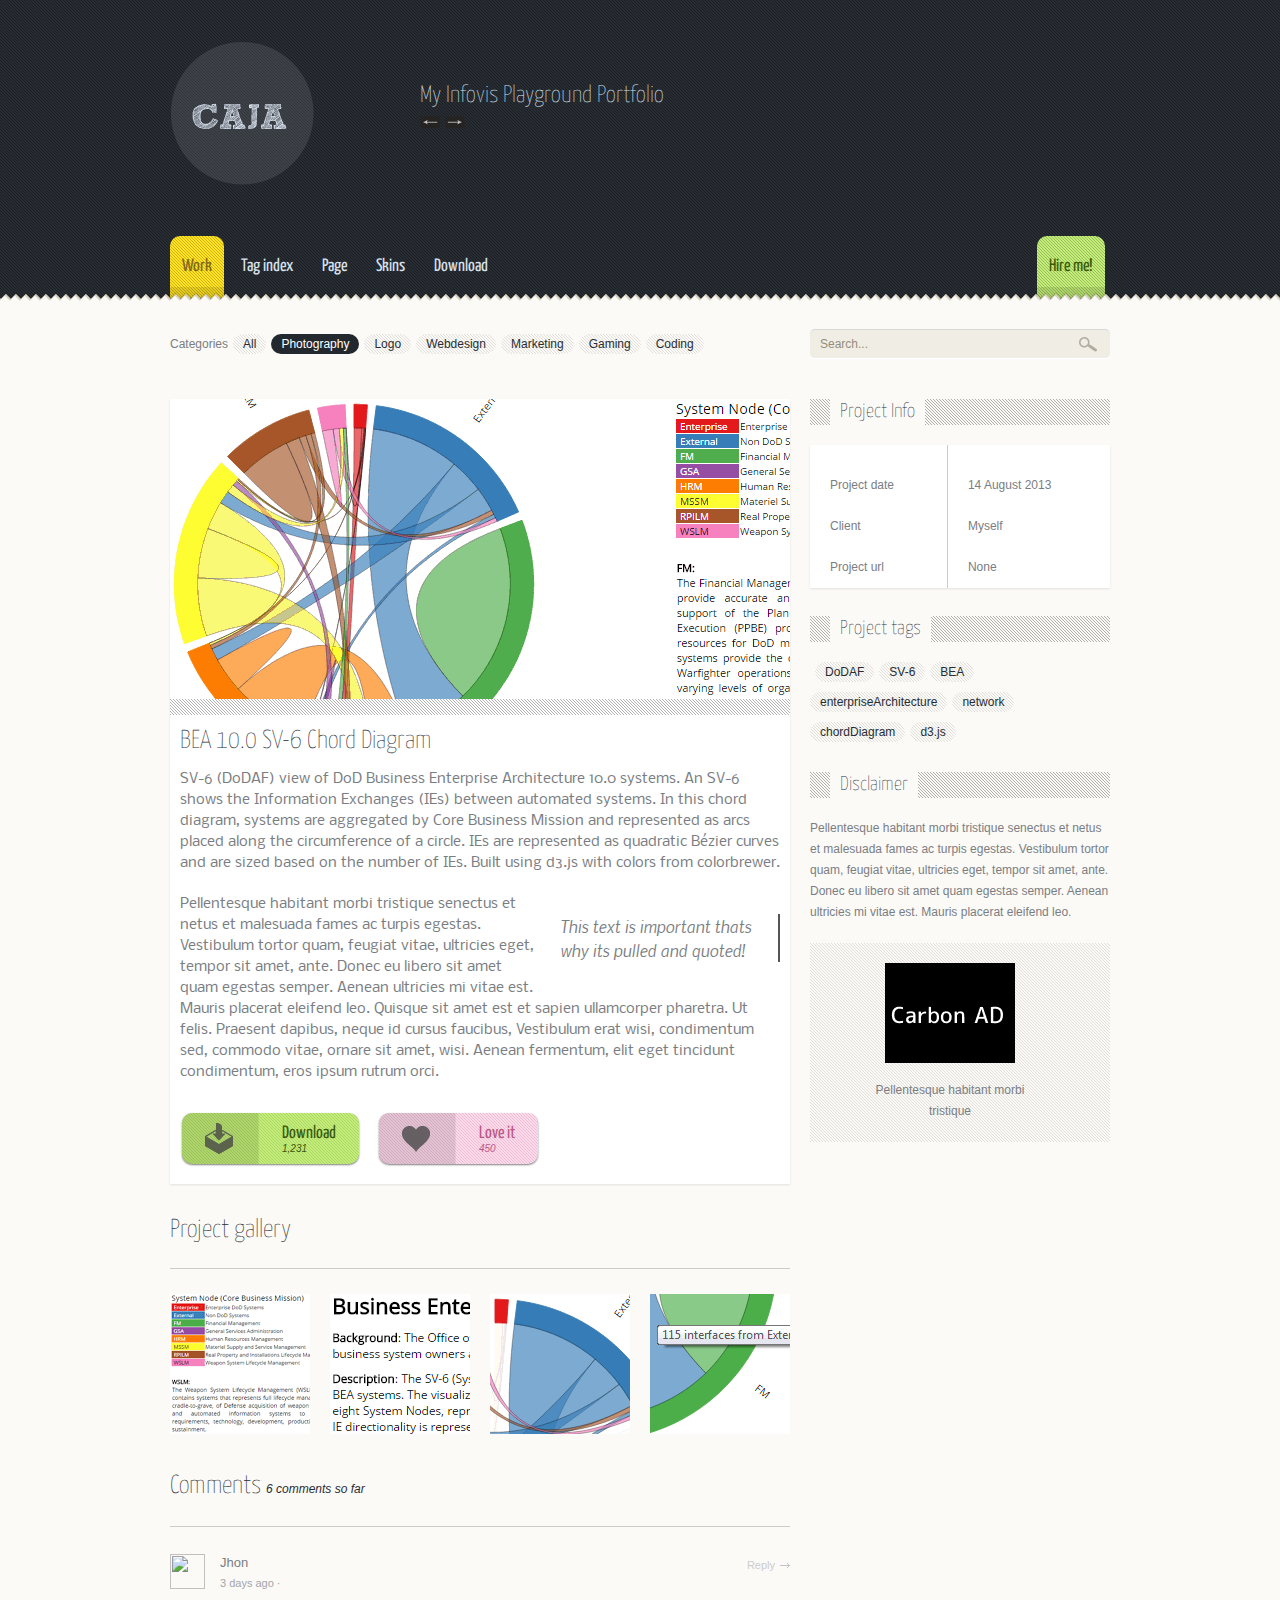
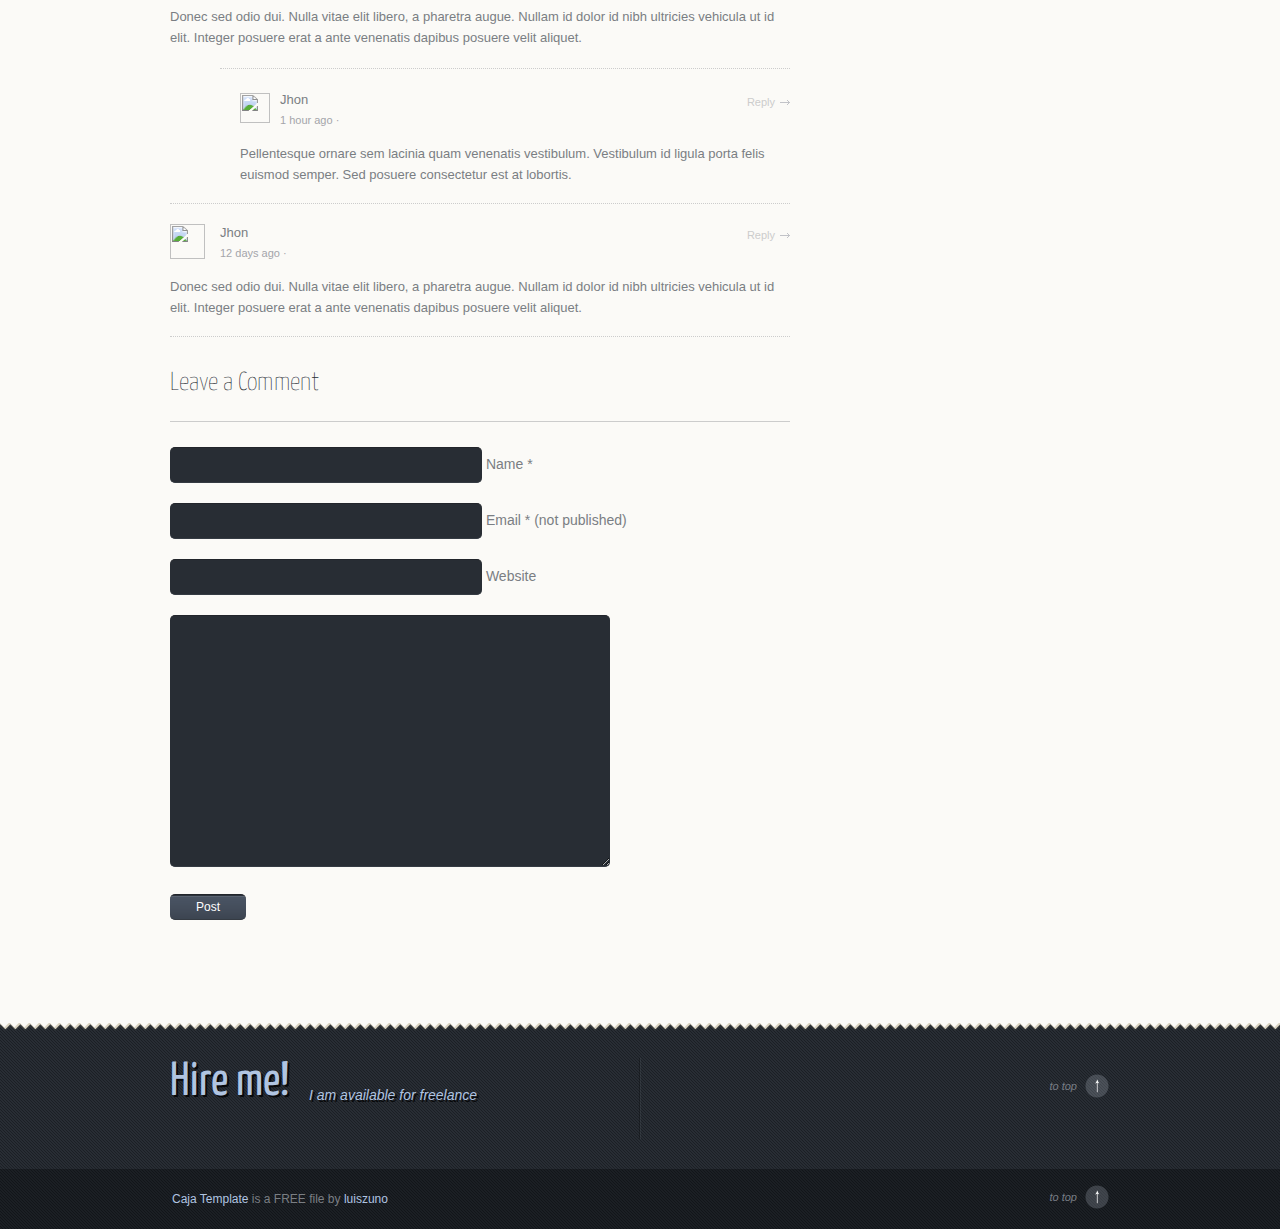
==== BEAChordDiagram.html @ 9d17c53a "test styles" ====
<!DOCTYPE  html>
<html>
	<head>
		<meta charset="utf-8">
		<title>BEA Chord Diagram</title>
		
		<!-- CSS -->
		<link rel="stylesheet" href="css/style.css" type="text/css" media="screen" />
		<link rel="stylesheet" href="css/social-icons.css" type="text/css" media="screen" />
		<link rel="stylesheet" href="" type="text/css" media="screen" id="css-skins" />
		<!--[if IE 8]>
			<link rel="stylesheet" type="text/css" media="screen" href="css/ie8-hacks.css" />
		<![endif]-->
		<!-- ENDS CSS -->	
		
		<!-- GOOGLE FONTS -->
		<link href='http://fonts.googleapis.com/css?family=Yanone+Kaffeesatz:light' rel='stylesheet' type='text/css'>
		<link href='http://fonts.googleapis.com/css?family=Nobile' rel='stylesheet' type='text/css'>
		
		<!-- JS -->
		<script src="js/jquery-1.5.1.min.js"></script>
		<script src="js/jquery-ui-1.8.13.custom.min.js"></script>
		<script src="js/easing.js"></script>
		<script src="js/jquery.scrollTo-1.4.2-min.js"></script>
		<script src="js/slides.min.jquery.js"></script>
		<script src="js/moveForm.js"></script>
		<script src="js/custom.js"></script>
		<!--[if IE]>
			<script src="http://html5shim.googlecode.com/svn/trunk/html5.js"></script>
		<![endif]-->
		
		<!--[if IE 6]>
			<script type="text/javascript" src="js/DD_belatedPNG.js"></script>
			<script>
	      		/* EXAMPLE */
	      		//DD_belatedPNG.fix('*');
	    	</script>
		<![endif]-->
		<!-- ENDS JS -->
		
		<!-- tabs -->
		<link rel="stylesheet" href="css/tabs.css" type="text/css" media="screen" />
		<script type="text/javascript" src="js/tabs.js"></script>
  		<!-- ENDS tabs -->
  		
  		<!-- prettyPhoto -->
		<script type="text/javascript" src="js/prettyPhoto/js/jquery.prettyPhoto.js"></script>
		<link rel="stylesheet" href="js/prettyPhoto/css/prettyPhoto.css" type="text/css" media="screen" />
		<!-- ENDS prettyPhoto -->
		
		<!-- superfish -->
		<link rel="stylesheet" media="screen" href="css/superfish.css" /> 
		<link rel="stylesheet" media="screen" href="css/superfish-left.css" /> 
		<script type="text/javascript" src="js/superfish-1.4.8/js/hoverIntent.js"></script>
		<script type="text/javascript" src="js/superfish-1.4.8/js/superfish.js"></script>
		<script type="text/javascript" src="js/superfish-1.4.8/js/supersubs.js"></script>
		<!-- ENDS superfish -->
		
		<!-- poshytip -->
		<link rel="stylesheet" href="js/poshytip-1.0/src/tip-twitter/tip-twitter.css" type="text/css" />
		<link rel="stylesheet" href="js/poshytip-1.0/src/tip-yellowsimple/tip-yellowsimple.css" type="text/css" />
		<script type="text/javascript" src="js/poshytip-1.0/src/jquery.poshytip.min.js"></script>
		<!-- ENDS poshytip -->
		
						
	</head>
	
	<body>

		<!-- HEADER -->
		<div id="header">
			<!-- wrapper-header -->
			<div class="wrapper">
			
				<!-- Social -->
				<ul class="social ">
					<!--<li><a href="http://www.facebook.com" class="poshytip  facebook" title="Become a fan"></a></li>
					<li><a href="http://www.twitter.com" class="poshytip twitter" title="Follow our tweets"></a></li>
					<li><a href="http://www.dribbble.com" class="poshytip dribbble" title="View our work"></a></li>
					<li><a href="http://www.vimeo.com" class="poshytip vimeo" title="View our videos"></a></li>-->
				</ul>
				<!-- ENDS Social -->

				<a href="index.html"><img id="logo" src="img/logo.png" alt="Caja" /></a>
				
				<!-- headline -->
				<div id="headline">
					<div class="slides_container">
						<!-- Arrows on screen are used to cycle through these divs displaying the div contents -->
						<div>My Infovis Playground Portfolio</div>
						
						<div>Welcome to my information visualization playground.  This is where I keep a portfolio of some of my (mostly) non-work related projects.  No subject is off limits, but you'll find that I have an affinity for sports visualizations.  I hope you enjoy them as much as I enjoyed making them.
						</div>
						
						<div>Check me out on <a href="https://twitter.com/robshell">Twitter</a>!
						</div>
					</div>
				</div>
				<!-- ENDS headline -->
	
				<!-- Navigation -->
				<ul id="nav" class="sf-menu">
					<li class="current-menu-item"><a href="index.html">Work</a></li>
					<li><a href="tags.html">Tag index</a></li>
					<li><a href="page.html">Page</a>
						<ul>
							<li><a href="page.html">Page with sidebar</a></li>
							<li><a href="page-fullwidth.html">Fullwidth page</a></li>
						</ul>
					</li>
					<li><a href="index.html">Skins</a>
						<ul>
							<li><a href="javascript:changeSkin('')">Original</a></li>
							<li><a href="javascript:changeSkin('orange')">Orange</a></li>
							<li><a href="javascript:changeSkin('pink')">Pink</a></li>
							<li><a href="javascript:changeSkin('dark-blue')">Dark/blue</a></li>
							<li><a href="javascript:changeSkin('brown')">Brown</a></li>
							<li><a href="javascript:changeSkin('green')">Green</a></li>
						</ul>
					</li>
					<li><a href="http://luiszuno.com/blog/downloads/caja-template">Download</a></li>
					<li id="hire"><a href="#">Hire me!</a></li>
				</ul>
				<!-- Navigation -->

			</div>
			<!-- ENDS wrapper-header -->
			<div id="top-torn"></div>	
		</div>
		<!-- ENDS HEADER -->
			
		<!-- MAIN -->
		<div id="main">
			<!-- wrapper-main -->
			<div class="wrapper">
			
				<!-- filter -->
				<ul class="tags">
					<li><span>Categories</span></li>
		    		<li><a href="#" > All </a></li>
		    		<li class="active"><a href="#" > Photography </a></li>
		    		<li><a href="#" > Logo </a></li>
		    		<li><a href="#" > Webdesign  </a></li>
		    		<li><a href="#" > Marketing </a></li>
		    		<li><a href="#" > Gaming </a></li>
		    		<li><a href="#" > Coding </a></li>
		    	</ul>
				<!-- ENDS filter -->
				
				<!-- search -->
				<div class="top-search">
					<form  method="get" id="searchform" action="#">
						<div>
							<input type="text" value="Search..." name="s" id="s" onfocus="defaultInput(this,'Search...')" onblur="clearInput(this,'Search...')" />
							<input type="submit" id="searchsubmit" value=" " />
						</div>
					</form>
				</div>
				<!-- ENDS search -->
			
				<!-- Content -->		
				<div class="content-col">
				
					<!-- content -->
					<div class="content">
						<div class="feature-holder"><img src="img/dummies/620x300BEAChord.gif" alt="Image" class="attachment-post-thumbnail" /></div>
						<div class="padding">
							<h3 class="p-title">BEA 10.0 SV-6 Chord Diagram</h3>
							<p>SV-6 (DoDAF) view of DoD Business Enterprise Architecture 10.0 systems. An SV-6 shows the Information Exchanges (IEs) between automated systems. In this chord diagram, systems are aggregated by Core Business Mission and represented as arcs placed along the circumference of a circle. IEs are represented as quadratic Bézier curves and are sized based on the number of IEs.  Built using d3.js with colors from colorbrewer.</p>
							
							
							<p><span class="pullquote-right">This text is important thats why its pulled and quoted!</span>Pellentesque habitant morbi tristique senectus et netus et malesuada fames ac turpis egestas. Vestibulum tortor quam, feugiat vitae, ultricies eget, tempor sit amet, ante. Donec eu libero sit amet quam egestas semper. Aenean ultricies mi vitae est. Mauris placerat eleifend leo. Quisque sit amet est et sapien ullamcorper pharetra.  Ut felis. Praesent dapibus, neque id cursus faucibus,  Vestibulum erat wisi, condimentum sed, commodo vitae, ornare sit amet, wisi. Aenean fermentum, elit eget tincidunt condimentum, eros ipsum rutrum orci.</p>
							
							<!-- Buttons -->
							<div class="buttons-holder">
								<a href="#" class="button-download">Download <span>1,231</span></a>
								<a href="#" class="button-love">Love it <span>450</span></a>
							</div>
							<!-- ENDS Buttons -->
														
						</div>
					</div>
					<!-- ENDS content -->
					
					<!-- Project gallery -->
					<h3 class="s-title">Project gallery</h3>
					<ul class="project-gallery">
						<li><a href="img/dummies/620x300BEAChord_1.gif" rel="prettyPhoto[group]"><img src="img/dummies/140x140BEAChord_1.gif" alt="Pic"></a></li>
						<li><a href="img/dummies/620x300BEAChord_2.gif" rel="prettyPhoto[group]"><img src="img/dummies/140x140BEAChord_2.gif" alt="Pic"></a></li>
						<li><a href="img/dummies/620x300BEAChord_3.gif" rel="prettyPhoto[group]"><img src="img/dummies/140x140BEAChord_3.gif" alt="Pic"></a></li>
						<li><a href="img/dummies/620x300BEAChord_4.gif" rel="prettyPhoto[group]"><img src="img/dummies/140x140BEAChord_4.gif" alt="Pic"></a></li>
						<!--<li><a href="img/dummies/620x300.gif" rel="prettyPhoto[group]"><img src="img/dummies/140x140.gif" alt="Pic"></a></li>
						<li><a href="img/dummies/620x300.gif" rel="prettyPhoto[group]"><img src="img/dummies/140x140.gif" alt="Pic"></a></li>
						<li><a href="img/dummies/620x300.gif" rel="prettyPhoto[group]"><img src="img/dummies/140x140.gif" alt="Pic"></a></li>
						<li><a href="img/dummies/620x300.gif" rel="prettyPhoto[group]"><img src="img/dummies/140x140.gif" alt="Pic"></a></li>-->
					</ul>
					<!-- ENDS Project gallery -->
					

					<!-- comments list -->
					<h3 class="s-title">Comments <span>6 comments so far</span></h3>
					<div id="comments-wrap">
						<ol class="commentlist">
						           
							<li class="comment even thread-even depth-1" id="li-comment-1">
								
								<div id="comment-1" class="comment-body clearfix">
							     	<img alt='' src='http://0.gravatar.com/avatar/4f64c9f81bb0d4ee969aaf7b4a5a6f40?s=35&amp;d=&amp;r=G' class='avatar avatar-35 photo' height='35' width='35' />      
							     	<div class="comment-author vcard">Jhon</div>
							        <div class="comment-meta commentmetadata">
								  		<span class="comment-date">3 days ago &middot; </span>
										<span class="comment-reply-link-wrap"><a class='comment-reply-link' href='replytocom=23#respond' onclick='return addComment.moveForm("comment-1", "1", "respond", "432")'>Reply</a></span>
										
									</div>
							  		<div class="comment-inner">
								   		<p>Donec sed odio dui. Nulla vitae elit libero, a pharetra augue. Nullam id dolor id nibh ultricies vehicula ut id elit. Integer posuere erat a ante venenatis dapibus posuere velit aliquet.</p>
							 		</div>
						     	</div>
						
								<!-- child -->
								<ul class='children'>
						  			<li class="comment odd alt depth-2" id="li-comment-2">
										<div id="comment-2" class="comment-body clearfix">
											<img alt='' src='http://0.gravatar.com/avatar/4f64c9f81bb0d4ee969aaf7b4a5a6f40?s=35&amp;d=&amp;r=G' class='avatar avatar-35 photo' height='35' width='35' />      
						      				<div class="comment-author vcard">Jhon</div>
											<div class="comment-meta commentmetadata">
						  						<span class="comment-date">1 hour ago &middot; </span>
												<span class="comment-reply-link-wrap"><a class='comment-reply-link' href='replytocom=24#respond' onclick='return addComment.moveForm("comment-2", "2", "respond", "432")'>Reply</a></span>
											</div>
						  					<div class="comment-inner">
									   			<p>Pellentesque ornare sem lacinia quam venenatis vestibulum. Vestibulum id ligula porta felis euismod semper. Sed posuere consectetur est at lobortis.</p>
						     			 	</div>
						 				</div>
									</li>
								</ul>
								<!-- ENDS child -->
							</li>
						   
							<li class="comment even thread-even depth-1" id="li-comment-3">
								
								<div id="comment-3" class="comment-body clearfix">
							     	<img alt='' src='http://0.gravatar.com/avatar/4f64c9f81bb0d4ee969aaf7b4a5a6f40?s=35&amp;d=&amp;r=G' class='avatar avatar-35 photo' height='35' width='35' />      
							     	<div class="comment-author vcard">Jhon</div>
							        <div class="comment-meta commentmetadata">
								  		<span class="comment-date">12 days ago &middot; </span>
										<span class="comment-reply-link-wrap"><a class='comment-reply-link' href='replytocom=23#respond' onclick='return addComment.moveForm("comment-3", "3", "respond", "432")'>Reply</a></span>
									</div>
							  		<div class="comment-inner">
								   		<p>Donec sed odio dui. Nulla vitae elit libero, a pharetra augue. Nullam id dolor id nibh ultricies vehicula ut id elit. Integer posuere erat a ante venenatis dapibus posuere velit aliquet.</p>
							 		</div>
						     	</div>
							</li>
						</ol>
					</div>
					<!-- ENDS comments list -->
													
													
					<!-- Respond -->				
					<div id="respond">
						<h3 class="s-title">Leave a Comment</h3>
						<div class="cancel-comment-reply"><a rel="nofollow" id="cancel-comment-reply-link" href="#respond" style="display:none;">Cancel reply</a></div>
						<form action="" method="post" id="commentform">
							<input type="text" name="author" id="author" value="" tabindex="1" />
							<label for="author">Name <small>*</small></label>
						
							<input type="text" name="email" id="email" value="" tabindex="2" />
							<label for="email">Email <small>*</small> <span>(not published)</span></label>
						
							<input type="text" name="url" id="url" value="" tabindex="3" />
							<label for="url">Website</label>
						
							<textarea name="comment" id="comment"  tabindex="4"></textarea>
								
							<p><input name="submit" type="submit" id="submit" tabindex="5" value="Post" /></p>
							
							<input type='hidden' name='comment_post_ID' value='' id='comment_post_ID' />
							<input type='hidden' name='comment_parent' id='comment_parent' value='0' />	
						</form>
					</div>
					<div class="clear"></div>
					<!-- ENDS Respond -->
					
				</div>
				<!-- ENDS Content -->
				
				<!-- Sidebar -->		
				<div class="sidebar">
										
					
					<!-- table -->
					<h6 class="side-title"><span>Project Info</span></h6>
					<table>
			          <tbody>
			           
 						<tr class="first-item">
			              <td class="attr-name">Project date</td>
			              <td class="attr-detail">14 August 2013</td>
			            </tr>
			            			            
			            <tr class="">
			              <td class="attr-name">Client</td>
			              <td class="attr-detail">Myself</td>
			            </tr>
			            
			            <tr class="">
			              <td class="attr-name">Project url</td>
			              <td class="attr-detail">None<!--<a href="http://www.luiszuno.com">luiszuno.com</a>--></td>
			            </tr>
			            			            
			            <!--<tr class="last-item">
			              <td class="attr-name">Downloads</td>
			              <td class="attr-detail">1,223</td>
			            </tr>
			            -->
			            
			          </tbody>
			        </table>
			        <!-- ENDS table -->
			        
			        
					
					<!-- project tags -->
					<h6 class="side-title"><span>Project tags</span></h6>
					<ul class="tags">
						<li></li>
			    		<li><a href="#" > DoDAF </a></li>
			    		<li><a href="#" > SV-6 </a></li>
			    		<li><a href="#" > BEA  </a></li>
			    		<li><a href="#" > enterpriseArchitecture </a></li>
			    		<li><a href="#" > network </a></li>
			    		<li><a href="#" > chordDiagram </a></li>
			    		<li><a href="#" > d3.js </a></li>
			    	</ul>
					<!-- ENDS project tags -->
					
					
					<!-- Info -->
					<h6 class="side-title"><span>Disclaimer</span></h6>
					<p>Pellentesque habitant morbi tristique senectus et netus et malesuada fames ac turpis egestas. Vestibulum tortor quam, feugiat vitae, ultricies eget, tempor sit amet, ante. Donec eu libero sit amet quam egestas semper. Aenean ultricies mi vitae est. Mauris placerat eleifend leo.</p>
					<!-- ENDS Info -->

					<!-- Carbon ad -->
					<div class="ad-holder">
						<div class="carbonad">
							<span class="carbonad-image"><a href="#"><img src="img/dummies/carbon-ad.gif" alt="ad" /></a></span>
							<span class="carbonad-text">Pellentesque habitant morbi tristique </span>
						</div>
					</div>
					<!-- ENDS Carbon ad -->
					
					
					
					
        
        
					
				</div>
				<!-- ENDS Sidebar -->
			
			<div class="clear"></div>
			</div>
			<!-- ENDS wrapper-main -->
		</div>
		<!-- ENDS MAIN -->

			
		<!-- FOOTER -->
		<div id="footer">
			<!-- wrapper-footer -->
			<div class="wrapper">
			
				
				<!-- title -->
				<div class="title">
					<span class="big">Hire me!</span> <span class="small"> I am available for freelance</span>
					<div  class="to-top poshytip" title="To top">to top</div>
				</div>
				<!-- Ends title -->
				
				<!-- left col -->
				<div class="footer-left">
					
				</div>
				<!-- ENDS left col -->
				
				<!-- right col -->
				<div class="footer-right">
					
				</div>
				<div class="clear"></div>
				<!-- ENDS right col -->
					
				
			</div>
			<!-- ENDS wrapper-footer -->
		</div>
		<!-- ENDS FOOTER -->
		
	
		<!-- Bottom -->
		<div id="bottom">
			<!-- wrapper-bottom -->
			<div class="wrapper">
				<div id="bottom-text"><a href="http://luiszuno.com/blog/downloads/caja-template" >Caja Template</a> is a FREE file by <a href="http://www.luiszuno.com"> luiszuno</a> </div>
				<div  class="to-top poshytip" title="To top">to top</div>
			</div>
			<!-- ENDS wrapper-bottom -->
		</div>
		<!-- ENDS Bottom -->
	
	</body>
</html>
---- css/style.css ----
/* 
/   Version 1.1
*/

/* IMPORTS ------------------------------------------------------------*/

@import url('reset.css');

@import url('styled-elements.css');

/* HACKS ------------------------------------------------------------*/

.clear{
	clear:both;
	height:1px;
}

.inv{ display:none; }

.alignleft{
	float: left;
	margin: 5px 10px 5px 0px;
}

/* GENERAL ------------------------------------------------------------*/

html, body{ height: 100%; }

body {
	line-height: 1;
	color: #7a7e83;
	background: #282d34 url(../img/bg/patterns/obl-1x1.png);
	font-family: Arial, Helvetica, sans-serif;
	font-size:  100%;
	font-size: 14px;
	line-height: 1.5em;
}

.wrapper{
	width: 960px;
	margin: 0px auto;
	position: relative;
}

.wrapper p{
	margin-bottom: 20px;
}

#main{
	width: 100%;
	padding-top: 20px;
	background: #fbfaf7;
}


#logo{
	position: absolute;
	top: 42px;
	left: 10px;
}


/* HEADERS --------------------------------------------------------*/

h1,h2,h3,h4,h5,h6{ 
	line-height: 1.3em;
	font-family: 'Yanone Kaffeesatz', arial, serif;
	color: #b0c4e1;
	font-weight: lighter;
}

h1{ font-size: 30px; }

h2{ font-size: 28px; }

h3{ font-size: 26px; }

h4{ font-size: 24px; }

h5{ font-size: 22px; }

h6{ font-size: 20px; }

h1.p-title,
h2.p-title,
h3.p-title,
h4.p-title,
h5.p-title,
h6.p-title{
	margin-bottom: 10px;
}

h1.s-title,
h2.s-title,
h3.s-title,
h4.s-title,
h5.s-title,
h6.s-title{
	margin-bottom: 25px;
	padding-bottom: 20px;
	border-bottom: 1px solid #cccccc;
}

h1.s-title span,
h2.s-title span,
h3.s-title span,
h4.s-title span,
h5.s-title span,
h6.s-title span{
	font-family: Arial, Helvetica, sans-serif;
	font-size: 12px;
	font-style: italic;	
}

#main h1,
#main h2,
#main h3,
#main h4,
#main h5,
#main h6{ 
	color: #282d34;
}

/* LAYOUT----------------------------------------------------------*/

.content-col{ 
	float: left; 
	width: 620px;
	margin-left: 10px;
	margin-bottom: 30px;
}

.content-col.fullwidth{ 
	width: 940px;
}

.sidebar{  
	float: left;
	width: 300px;
	margin-bottom: 30px;
	margin-left: 20px;
	font-size: 12px;
}

.sidebar .side-title{
	background: url(../img/bg/patterns/obl-1x1.png);
	margin-bottom: 20px;
	overflow: hidden;	
}

.sidebar .side-title span{
	background: #FBFAF7;
	display: table;
	padding: 0px 10px;
	margin-left: 20px;
}

/* COLUMNS LAYOUT----------------------------------------------------------*/

.one-half,
.one-third,
.two-third,
.three-fourth,
.one-fourth {
	float:left;
	margin-right:20px;
	position:relative;
}

.one-half{ width: 460px; }

.one-third{ width: 300px; }

.one-fourth{ width: 220px; }

.last {
	clear:right;
	margin-right:0 !important;
}


/* HEADER ------------------------------------------------------------*/

#header{
	position: relative;
	height: 314px;
}

#header #top-torn{
	position: absolute;
	height: 23px;
	width: 100%;;
	bottom: 0px;
	left: 0px;
	background: url(../img/torn.png) repeat-x bottom left; 
}

/* HEADLINE ------------------------------------------------------------*/

#header #headline{
	position: absolute;
	overflow: hidden;
	top: 80px;
	right: 0px;
	width: 700px;
	font-family: 'Yanone Kaffeesatz', arial, serif;
	font-size: 24px;
	line-height: 1.3em;
	color: #d9e2ef;
	font-weight: lighter;
	z-index: 5;
}


#header #headline a{
	color: #fff;
}

#header #headline.slides_container {
	width:700px;
}
  
#header #headline .slides_container div {
	width:700px;
	display:block;
}

#header #headline .prev{
	display: block;
	float: left;
	background:  url(../img/slides-prev.png) no-repeat;
	width: 20px;
	height: 12px;
	margin-right: 5px;
	margin-top: 5px;
	text-indent: -9000px;
}

#header #headline .next{
	display: block;
	float: left;
	background:  url(../img/slides-next.png) no-repeat;
	width: 20px;
	height: 12px;
	margin-top: 5px;
	text-indent: -9000px;
}

/* NAVIGATION --------------------------------------------------------*/


#nav{
	display: block;
	position: absolute;
	top: 236px;
	left: 10px;
	height: 79px;
	width: 940px;
}

#nav>li{
	display: block;
	float: left;
	height: 100%;
	margin-right: 5px;
}

#nav>li#hire{
	float: right;
}

#nav>li>a{
	display: block;
	font-size: 16px;
	color: #d9e2ef;
	text-decoration: none;
	font-family: 'Yanone Kaffeesatz', arial, serif;
	font-size: 18px;
	line-height: 62px;
	padding: 0px 12px;
	border-radius: 10px 10px 0px 0px;
	-moz-border-radius: 10px 10px 0px 0px;
	-webkit-border-radius: 10px 10px 0px 0px;
}

#nav>li#hire a{
	color: #3c590b;
	background: #c2ee77 url(../img/tab-bg.png) repeat-x;
}

#nav>li:hover>a{
	color: #d9e2ef;
	background: #1f2328 url(../img/tab-bg.png) repeat-x;
}

#nav>li.current-menu-item>a,
#nav>li.current-menu-item:hover>a{
	color: #7f671d;
	background: #ffe222 url(../img/tab-bg.png) repeat-x;
}


#nav>li#hire:hover>a{
	color: #3c590b;
	background: #c2fd5a url(../img/tab-bg.png) repeat-x;
}


/* sub navigation */

#nav>li ul{
	display: block;
	margin-top: 33px;
	background: #282d34;
	border-radius:  10px;
	-moz-border-radius:  10px;
	-webkit-border-radius:   10px;
	
	-webkit-box-shadow: 3px 3px 1px rgba(0,0,0,0.2); 
	-moz-box-shadow: 3px 3px 1px rgba(0,0,0,0.2);  
	box-shadow: 3px 3px 1px rgba(0,0,0,0.2); 
}

#nav>li>ul ul{
	margin-top: 0px;
	border-radius: 0px 10px 10px 10px;
	-moz-border-radius: 0px 10px 10px 10px;
	-webkit-border-radius: 0px 10px 10px 10px;
}

#nav>li ul li a{
	display: block;
	padding: 10px 15px;
	display: block;
	font-size: 11px;
	color: #bac0c9;
	text-decoration: none;
}

#nav>li ul li a span{
	display: block;
}

#nav>li ul li a:hover{
	background: #1f2328;
	color: #fff;
}

#nav>li ul li:first-child a:hover{
	border-radius: 10px 10px 0px 0px;
	-moz-border-radius: 10px 10px 0px 0px;
	-webkit-border-radius: 10px 10px 0px 0px;
}

#nav>li ul li:last-child a:hover{ /* last item its rounded at top and bottom */
	border-radius: 0px 0px 10px 10px;
	-moz-border-radius: 0px 0px 10px 10px;
	-webkit-border-radius: 0px 0px 10px 10px;
}

/* TAGS --------------------------------------------------------*/

.tags{
	display: block;
	overflow: hidden;
	padding-bottom: 35px;
	padding-left: 10px;
	font-size: 12px;
	width: 620px;
}

.tags li{
	display: block;
	float: left;
	margin-right: 5px;
	margin-bottom: 10px;
	line-height: 14px;
}

.tags li span{
	display: block;	
	line-height: 14px;
	padding: 3px 0px;
}

.tags li a{	
	display: block;
	color: #282d34;
	text-decoration: none;
	line-height: 14px;
	padding: 3px 10px;
	background: url(../img/bg/patterns/obl-1x1-light.png);	
	border-radius: 10px;
	-moz-border-radius: 10px;
	-webkit-border-radius: 10px;
}

.tags li a:hover,
.tags li.active a{
	color: #fff;
	background: #23282e;	
}

.tags li:first-child a,
.tags li:first-child:hover a{
	background: none;
	line-height: 14px;
}

.sidebar .tags{
	display: block;
	overflow: hidden;
	font-size: 12px;
	width: 100%;
	padding-bottom: 0px;
	padding-left: 0px;
	margin-bottom: 20px;
}

/* Content ------------------------------------------------------------*/

.content{
	background: #fff;
	-webkit-box-shadow: 0px 1px 2px rgba(0,0,0,.1); 
	-moz-box-shadow: 0px 1px 2px rgba(0,0,0,.1); 
	box-shadow: 0px 1px 2px rgba(0,0,0,.1); 
	margin-bottom: 30px;
}

.content img{
	line-height: 10em;
}

.content .padding{
	padding: 10px;
	font-family: 'Nobile', arial, serif;
}


.content .meta{
	font-size: 10px;
	color: #c1c1c0;
}

.sidebar a,
.content a{
	text-decoration: none;
	color: #282d34;
}

.sidebar a:hover,
.content a:hover{
	color: #fff;
	background: #282d34;
}

.content .feature-holder{
	display: block;
	padding-bottom:10px;
	background: url(../img/bg/patterns/obl-1x1.png);
}

/* BUTTONS HOLDER ------------------------------------------------------------*/

.buttons-holder{
	overflow: hidden;
	padding: 10px 2px;
}

.buttons-holder a{
	float: left;
	margin-right: 20px;
}

/* DOWNLOAD BUTTON ------------------------------------------------------------*/

.content .button-download{
	display: table;
	font-family: 'Yanone Kaffeesatz', arial, serif;
	font-size: 18px;
	color: #3c590b;
	background: #c2ee77 url(../img/button-download.png) no-repeat center left;
	padding: 10px 23px 10px 100px;
	border-radius: 10px;
	-moz-border-radius: 10px;
	-webkit-border-radius: 10px;
	-webkit-box-shadow: 0px 1px 2px rgba(0,0,0,.5); 
	-moz-box-shadow: 0px 1px 2px rgba(0,0,0,.5); 
	box-shadow: 0px 1px 2px rgba(0,0,0,.5); 
}

.content .button-download:hover{
	color: #3c590b;
	background: #c2fd5a url(../img/button-download.png) no-repeat center left;
}

.content .button-download span{
	display: block;
	font-family:  arial, serif;
	font-size: 10px;
	font-style: italic;
	line-height: 1em;
}

/* LOVE BUTTON ------------------------------------------------------------*/

.content .button-love{
	display: table;
	font-family: 'Yanone Kaffeesatz', arial, serif;
	font-size: 18px;
	color: #bc5788;
	background: #ffd8eb url(../img/button-love.png) no-repeat center left;
	padding: 10px 23px 10px 100px;
	border-radius: 10px;
	-moz-border-radius: 10px;
	-webkit-border-radius: 10px;
	-webkit-box-shadow: 0px 1px 2px rgba(0,0,0,.5); 
	-moz-box-shadow: 0px 1px 2px rgba(0,0,0,.5); 
	box-shadow: 0px 1px 2px rgba(0,0,0,.5); 
}

.content .button-love:hover{
	color: #bc5788;
	background: #fec6e2 url(../img/button-love.png) no-repeat center left;
}

.content .button-love span{
	display: block;
	font-family:  arial, serif;
	font-size: 10px;
	font-style: italic;
	line-height: 1em;
}



/* Project gallery ------------------------------------------------------------*/

.project-gallery{
	display: block;
	overflow: hidden;
	width: 640px;
	margin-left: -10px;
	margin-bottom: 20px;
}

.project-gallery li{
	float: left;
	display: block;
	margin: 0px 10px 10px 10px;
	background: url(../img/plus-sign.png) no-repeat center center;
}

/* sidebar ad ------------------------------------------------------------*/


.sidebar  .ad-holder{
	background: url(../img/bg/patterns/obl-1x1-light.png);	
	border: medium none !important;
	font-family: "Helvetica Neue",Helvetica,Arial,sans-serif !important;
	height: auto !important;
	overflow: visible !important;
	padding: 20px 0px;
	width: 300px !important;
	text-align: center !important;
}

.sidebar .carbonad {
    background: none repeat scroll 0 0 transparent !important;
    border: medium none !important;
    font-family: "Helvetica Neue",Helvetica,Arial,sans-serif !important;
    height: auto !important;
    overflow: visible !important;
    text-align: center !important;
   	width: 280px !important;
}

.sidebar  .carbonad-text {
    display: block !important;
    float: none !important;
    margin: 0 auto !important;
    padding: 0 20px;
    width: 185px !important;
}

.sidebar  .carbonad-image img {
    float: none !important;
    margin: 0 auto 10px !important;
}

.sidebar  .carbonad-tag {
    float: none !important;
    font-style: italic !important;
    margin: 0 auto !important;
}

.sidebar  .carbonad-tag a {
    font-weight: normal !important;
}

/* TABLE ------------------------------------------------------------*/

.sidebar table {
	border-collapse:separate;
	border-spacing:0;
	background: #fff;
	
	margin-bottom:28px;
	width:100%;
	text-align: left;
	
	-webkit-box-shadow:  0 1px 2px rgba(0, 0, 0, 0.1); 
	-moz-box-shadow:  0 1px 2px rgba(0, 0, 0, 0.1);
	box-shadow:  0 1px 2px rgba(0, 0, 0, 0.1);
}

.sidebar table, td, th {
	vertical-align: top;
}

.sidebar th{
	border-top: 5px solid #555555;
	color: #ffffff;
	padding:10px;
	text-transform:uppercase;
	background-color: #49494b;
}

.sidebar td{
	padding: 10px 20px;
}

.sidebar .first-item td{
	padding-top: 30px;
}

.sidebar .last-item td{
	padding-bottom: 30px;
}

.sidebar td.attr-name,
.sidebar th.attr-name{
	border-right: 1px solid #ccc;
}

/* TAGS LISTING --------------------------------------------------------*/

.tags.listing{
	border-top: 1px dashed gray;
	padding-top: 35px;	
	width: 960px;
}

/* SEARCH --------------------------------------------------------*/

.top-search{
	position: absolute;
	top: -5px;
	right: 10px;
}

#searchform #s{
	color: #948d7a;
	font-size: 12px;
	width: 250px;
	height: 28px;
	padding: 0px 40px 0px 10px;
	border: 0;
	background: #f0ede5;
	border-left: none;
	border-right: none;
	border-top: 1px  solid #d7d7d6;
	border-bottom: 1px  solid #fff;
	border-radius: 5px;
	-moz-border-radius: 5px;
	-webkit-border-radius: 5px;
}

#searchform #searchsubmit{
	position: absolute; 
	top: 5px;
	right: 5px;
	width: 30px;
	height: 30px;
	border: 0px;
	background: url(../img/search.png) no-repeat;
}

/* SOCIAL --------------------------------------------------------*/

.social{
	position: absolute;
	top: 10px;
	right: 10px;
	display: block;
	overflow: hidden;
}

.social li{
	display: block;
	width: 32px;
	height: 32px;
	float: left;
	margin-right: 10px;
	margin-bottom: 10px;
}

.social a{
	display: block;
	width: 32px;
	height: 32px;
	text-indent: -9000px;
}



/* HOME TABS THUMBS ---------------------------------------------------------*/

.blocks-thumbs{
	overflow: hidden;
}

.blocks-thumbs li{
	display: block;
	overflow: hidden;
	float: left;
	width: 300px;
	margin: 0px 10px 20px 10px;
	background: #fff;
	-webkit-box-shadow: 0px 1px 2px rgba(0,0,0,.1); 
	-moz-box-shadow: 0px 1px 2px rgba(0,0,0,.1); 
	box-shadow: 0px 1px 2px rgba(0,0,0,.1); 
	
	line-height: 1em;
}

.blocks-thumbs li:hover{
	background: #fff url(../img/more.png) no-repeat bottom right;
}

.blocks-thumbs li .thumb{
	display: block;
	padding-top: 10px;
	padding-bottom: 10px;
	line-height: 0em;
	background: url(../img/bg/patterns/obl-1x1.png);
}

.blocks-thumbs li .excerpt{
	line-height: 1.5em;
	margin: 10px 10px 10px 10px;
}


.blocks-thumbs li .header{
	display: block;
	font-family: 'Yanone Kaffeesatz', arial, serif;
	font-size: 20px;
	line-height: 1.4em;
	margin: 0px 0px 10px 0px;
	text-decoration: none;
	color: #282d34;
}

.blocks-thumbs li .text{
	text-decoration: none;
	font-family: 'Nobile', arial, serif;
	color: #7a7e83;
	display: block;
	margin-bottom: 5px;
}

.blocks-thumbs li .meta{
	font-size: 10px;
	color: #c1c1c0;
}

/* SKILLS --------------------------------------------------------*/

.skills li{
	height: 42px;
	line-height: 42px;
	background: url(../img/divider.png) repeat-x top left;
}

.skills li:first-child{ background: none; }

.skills li span{
	display: block;
	width: 100%;
	height: 100%;
	background: url(../img/stars.png) no-repeat top right;
}

.skills li.stars-0 span{ background-position: right 12px; }

.skills li.stars-1 span{ background-position: right -18px; }

.skills li.stars-2 span{ background-position: right -48px; }

.skills li.stars-3 span{ background-position: right -78px; }

.skills li.stars-4 span{ background-position: right -108px; }

.skills li.stars-5 span{ background-position: right -138px; }

/* FORMS ------------------------------------------------------------*/

#commentform,
#contactForm{
	margin-bottom: 18px;
}

#contactForm input,
#contactForm textarea,
#commentform input,
#commentform textarea{
	padding: 10px 15px;
	background: #282d34;
	color: #6c798d;
	font-family: Arial, Helvetica, sans-serif;
	font-size: 12px;
	border-left: none;
	border-right: none;
	border-top: 1px  solid #22252b;
	border-bottom: 1px  solid #353b43;
	border-radius: 5px;
	-moz-border-radius: 5px;
	-webkit-border-radius: 5px;
	
	overflow: auto;
}

#contactForm input,
#commentform input{
	width: 282px;
	margin-bottom: 20px;
}

#contactForm textarea,
#commentform textarea{
	width: 410px;
	height: 230px;
}

#contactForm #submit,
#commentform #submit{
	width: 76px;
	margin: 21px 0px;
	padding: 5px 0px;
	background: url(../img/button-bg.png) repeat-x;
	float: right;
	color: #fff;
}

#contactForm #submit:hover,
#commentform input#submit:hover{
	opacity: 0.8;
}

#commentform label{
	font-size: 14px;
}

#commentform #submit{ float: left; }

#respond{ 
	margin: 25px 0 50px 0px;
	overflow: hidden;
}

#respond .cancel-comment-reply a{
	color: #282d34;
	font-size: 12px;
	text-decoration: none;
	margin-bottom: 20px;
	display: block;
}

/* COMMENTS ------------------------------------------------------------*/

#comments-wrap a{
	text-decoration: none;
}

.comment {
  border-bottom: 1px #ccc dotted;
  margin: 0 0 18px;
  padding: 0 0 18px;
}


.respond-title-wrap,
.comment-title-wrap {
	border-bottom: 1px solid #ecedf3;
	padding: 0 0 15px 0;
	margin: 0 0 30px 0;
}

#respond-title,
#comments,
.add-comment-link {
	font-size: 15px;
	color: #2c2d31;
	font-weight: bold;
}

.respond-caption { font-size: 11px; }

.add-comment-link a {
	text-decoration: none;
	font-size: 12px;
	padding: 0 15px 0 0;
	 
}

.commentlist {
	margin: 0 0 30px 0;
	list-style-type: none;
	font-size: 13px;
}

.commentlist ul {
	margin: 0 0 0 10px;
	padding: 0 0 0 40px;
}

.commentlist ul li { padding: 0 0 25px 0; }

.commentlist ul li:last-child {
	margin-bottom: 0;
	padding-bottom: 0;
	background: none;
}

.commentlist ul li:first-child .comment-border {
	 border-bottom: 1px #ccc dotted;
	margin: 18px 0 0 0;
 	height: 18px;
	width: 430px;
}

.comment {
	margin: 0 0 18px 0;
	padding: 0 0 18px 0;
}

.children .comment {  
	border-bottom: none;
	margin-top: 20px;
	border-top: 1px #ccc dotted;
	
}

.children { list-style-type: none; }

.comment .avatar {
	float: left;
	margin: 2px 15px 0 0;
}

.comment .children .avatar {
	width: 30px;
	height: 30px;
	margin: 4px 10px 0 0;
}

.comment p:last-child { margin: 0; }

.comment-meta { 
	margin: 0 0 12px 50px; 
	color: #a4a5aa;
	font-size: 11px;
	position: relative;
}

.children .comment-meta { margin-left: 40px; }

.comment-meta a {
	font-weight: normal;
	color: #ccc;
	padding: 0 15px 0 0;
	background: url(../img/right-arrow.png) no-repeat right center;
}

.comment-reply-link-wrap {
	position: absolute;
	right: 0;
	top: -18px;
}

.comment-author cite {
	font-weight: bold;
	font-style: normal;
	color: #2C2D31;
	margin: 0;
	padding: 0;
}

.comment-author cite a {
	padding: 0 15px 0 0;
}

.comment .children .comment-body { margin: 20px 0 0 20px; }

.nocomments {
	text-align: center;
	padding: 20px;
}

.comment-body ul { list-style-type: disc; }

.comment-body ol { list-style-type: decimal; }


/* PAGER ------------------------------------------------------------*/

.pager{
	overflow: hidden;
	display: block;
	margin-top: 10px;
	margin-left: 10px;
	margin-bottom: 20px;
	font-size: 10px;
}

.pager li{
	display: block;
	margin-right: 5px;
	float: left;
}

.pager li a{
	display: block;
	width: 100%;
	height: 100%;
	line-height: 20px;
	text-align: center;
	text-decoration: none;
	color: #282d34;
	width: 20px;
	height: 20px;
	border-radius: 15px;
	-moz-border-radius: 15px;
	-webkit-border-radius: 15px;
	background: url(../img/bg/patterns/obl-1x1-light.png);
}

.pager li:hover a,
.pager li.active a{
	color: #fff;
	background: #282d34 url(../img/bg/patterns/obl-1x1-light.png);	
}


/* FOOTER --------------------------------------------------------*/

#footer{
	color: #d9e2ef;
	padding-top: 35px;
	background: url(../img/torn-bottom.png) repeat-x top left;
}

#footer a{
	color: #b0c4e1;
	text-decoration: none;
}

#footer a:hover{
	color: #000;
	background: #b0c4e1;
}

#footer .wrapper{
	background: url(../img/divider-ver.png) repeat-y center 0px;
}

.footer-left {
	float:left;
	width: 440px;
	margin-right:60px;
	margin-left: 10px;
}

.footer-right {
	float:left;
	width: 440px;
	margin-right:0px;
}

#footer .title{
	position: relative;
	overflow: hidden ;
	color: #b0c4e1;
	margin-bottom: 30px;
	margin-left: 10px;
}


#footer .title span.big{
	display: block;
	float: left;
	font-family: 'Yanone Kaffeesatz', arial, serif;
	font-size: 48px;
	text-shadow: 2px 2px rgba(0, 0, 0, 0.8);
	line-height: 50px;
}

#footer .title span.small{
	display: block;
	float: left;
	font-family: Arial,Helvetica,sans-serif;
	font-size: 14px;
	font-style: italic;
	margin-left: 20px;
	margin-top: 27px;
	text-shadow: 2px 2px rgba(0, 0, 0, 0.8);
}

/* BOTTOM --------------------------------------------------------*/

#bottom{
	position: relative;
	width: 100%;
	font-size: 12px;
	line-height: 60px;
	color: #7a7e83;
	background:  url(../img/bottom-bg.png);
	margin-top: 30px;
}

#bottom #bottom-text{
	width: 600px;
	overflow: hidden;
	margin-left: 12px;	
}

#bottom a{
	color: #b0c4e1;
	text-decoration: none;
}

/* TOP TOP --------------------------------------------------------*/

.to-top{
	position: absolute;
	right: 10px;
	top: 15px;
	padding-right: 33px;
	font-size: 11px;
	line-height: 26px;
	font-style: italic;
	color: #797e86;
	background: url(../img/to-top.png) no-repeat top right;
	cursor: pointer;
}
---- css/social-icons.css ----
/*

The list of Socia icon files in 32px

addthis_32.png
aim_32.png
aim2_32.png
apple_32.png
bebo_32.png
behance_32.png
blogger_32.png
brightkite_32.png
cargo_32.png
delicious_32.png
design_bump_32.png
designfloat_32.png
designmoo_32.png
deviantart_32.png
digg_32.png
dopplr_32.png
dribbble_32.png
email_32.png
ember_32.png
evernote_32.png
facebook_32.png
flickr_32.png
friendfeed_32.png
github_32.png
google_32.png
google_buzz_32.png
google_talk_32.png
googlemaps_32.png
lastfm_32.png
linkedin_32.png
livejournal_32.png
mixx_32.png
mobileme_32.png
msn_32.png
myspace_32.png
netvibes_32.png
newsvine_32.png
orkut_32.png
pandora_32.png
paypal_32.png
picasa_32.png
posterous_32.png
qik_32.png
reddit_32.png
rss_32.png
sharethis_32.png
skype_32.png
slashdot_32.png
squidoo_32.png
stumbleupon_32.png
technorati_32.png
tumblr_32.png
twitter_32.png
viddler_32.png
vimeo_32.png
virb_32.png
windows_32.png
wordpress_32.png
xing_32.png
yahoo_32.png
yahoo_buzz_32.png
yelp_32.png
youtube_32.png

*/


/* Circular 32x32 px ------------------------------------------------------------*/


.social .addthis{ background: url(../img/social-icons/circular/addthis_32.png); }
.social .aim{ background: url(../img/social-icons/circular/aim_32.png); }
.social .aim2{ background: url(../img/social-icons/circular/aim2_32.png); }
.social .apple{ background: url(../img/social-icons/circular/apple_32.png); }
.social .bebo{ background: url(../img/social-icons/circular/bebo_32.png); }
.social .behance{ background: url(../img/social-icons/circular/behance_32.png); }
.social .blogger{ background: url(../img/social-icons/circular/blogger_32.png); }
.social .brightkite{ background: url(../img/social-icons/circular/brightkite_32.png); }
.social .cargo{ background: url(../img/social-icons/circular/cargo_32.png); }
.social .delicious{ background: url(../img/social-icons/circular/delicious_32.png); }
.social .design-bump{ background: url(../img/social-icons/circular/design_bump_32.png); }
.social .designfloat{ background: url(../img/social-icons/circular/designfloat_32.png); }
.social .designmoo{ background: url(../img/social-icons/circular/designmoo_32.png); }
.social .deviantart{ background: url(../img/social-icons/circular/deviantart_32.png); }
.social .digg{ background: url(../img/social-icons/circular/digg_32.png); }
.social .dopplr{ background: url(../img/social-icons/circular/dopplr_32.png); }
.social .dribbble{ background: url(../img/social-icons/circular/dribbble_32.png); }
.social .email{ background: url(../img/social-icons/circular/email_32.png); }
.social .ember{ background: url(../img/social-icons/circular/ember_32.png); }
.social .evernote{ background: url(../img/social-icons/circular/evernote_32.png); }
.social .facebook{ background: url(../img/social-icons/circular/facebook_32.png); }
.social .flickr{ background: url(../img/social-icons/circular/flickr_32.png); }
.social .friendfeed{ background: url(../img/social-icons/circular/friendfeed_32.png); }
.social .github{ background: url(../img/social-icons/circular/github_32.png); }
.social .google{ background: url(../img/social-icons/circular/google_32.png); }
.social .google-buzz{ background: url(../img/social-icons/circular/google_buzz_32.png); }
.social .google-talk{ background: url(../img/social-icons/circular/google_talk_32.png); }
.social .googlemaps{ background: url(../img/social-icons/circular/googlemaps_32.png); }
.social .lastfm{ background: url(../img/social-icons/circular/lastfm_32.png); }
.social .linkedin{ background: url(../img/social-icons/circular/linkedin_32.png); }
.social .livejournal{ background: url(../img/social-icons/circular/livejournal_32.png); }
.social .mixx{ background: url(../img/social-icons/circular/mixx_32.png); }
.social .mobileme{ background: url(../img/social-icons/circular/mobileme_32.png); }
.social .msn{ background: url(../img/social-icons/circular/msn_32.png); }
.social .myspace{ background: url(../img/social-icons/circular/myspace_32.png); }
.social .netvibes{ background: url(../img/social-icons/circular/netvibes_32.png); }
.social .newsvine{ background: url(../img/social-icons/circular/newsvine_32.png); }
.social .orkut{ background: url(../img/social-icons/circular/orkut_32.png); }
.social .pandora{ background: url(../img/social-icons/circular/pandora_32.png); }
.social .paypal{ background: url(../img/social-icons/circular/paypal_32.png); }
.social .picasa{ background: url(../img/social-icons/circular/picasa_32.png); }
.social .posterous{ background: url(../img/social-icons/circular/posterous_32.png); }
.social .qik{ background: url(../img/social-icons/circular/qik_32.png); }
.social .reddit{ background: url(../img/social-icons/circular/reddit_32.png); }
.social .rss{ background: url(../img/social-icons/circular/rss_32.png); }
.social .sharethis{ background: url(../img/social-icons/circular/sharethis_32.png); }
.social .skype{ background: url(../img/social-icons/circular/skype_32.png); }
.social .slashdot{ background: url(../img/social-icons/circular/slashdot_32.png); }
.social .squidoo{ background: url(../img/social-icons/circular/squidoo_32.png); }
.social .stumbleupon{ background: url(../img/social-icons/circular/stumbleupon_32.png); }
.social .technorati{ background: url(../img/social-icons/circular/technorati_32.png); }
.social .tumblr{ background: url(../img/social-icons/circular/tumblr_32.png); }
.social .twitter{ background: url(../img/social-icons/circular/twitter_32.png); }
.social .viddler{ background: url(../img/social-icons/circular/viddler_32.png); }
.social .vimeo{ background: url(../img/social-icons/circular/vimeo_32.png); }
.social .virb{ background: url(../img/social-icons/circular/virb_32.png); }
.social .windows{ background: url(../img/social-icons/circular/windows_32.png); }
.social .wordpress{ background: url(../img/social-icons/circular/wordpress_32.png); }
.social .xing{ background: url(../img/social-icons/circular/xing_32.png); }
.social .yahoo{ background: url(../img/social-icons/circular/yahoo_32.png); }
.social .yahoo-buzz{ background: url(../img/social-icons/circular/yahoo_buzz_32.png); }
.social .yelp{ background: url(../img/social-icons/circular/yelp_32.png); }
.social .youtube{ background: url(../img/social-icons/circular/youtube_32.png); }




/* rounded 32x32 px ------------------------------------------------------------*/


.rounded .addthis{ background: url(../img/social-icons/rounded/addthis_32.png); }
.rounded .aim{ background: url(../img/social-icons/rounded/aim_32.png); }
.rounded .aim2{ background: url(../img/social-icons/rounded/aim2_32.png); }
.rounded .apple{ background: url(../img/social-icons/rounded/apple_32.png); }
.rounded .bebo{ background: url(../img/social-icons/rounded/bebo_32.png); }
.rounded .behance{ background: url(../img/social-icons/rounded/behance_32.png); }
.rounded .blogger{ background: url(../img/social-icons/rounded/blogger_32.png); }
.rounded .brightkite{ background: url(../img/social-icons/rounded/brightkite_32.png); }
.rounded .cargo{ background: url(../img/social-icons/rounded/cargo_32.png); }
.rounded .delicious{ background: url(../img/social-icons/rounded/delicious_32.png); }
.rounded .design-bump{ background: url(../img/social-icons/rounded/design_bump_32.png); }
.rounded .designfloat{ background: url(../img/social-icons/rounded/designfloat_32.png); }
.rounded .designmoo{ background: url(../img/social-icons/rounded/designmoo_32.png); }
.rounded .deviantart{ background: url(../img/social-icons/rounded/deviantart_32.png); }
.rounded .digg{ background: url(../img/social-icons/rounded/digg_32.png); }
.rounded .dopplr{ background: url(../img/social-icons/rounded/dopplr_32.png); }
.rounded .dribbble{ background: url(../img/social-icons/rounded/dribbble_32.png); }
.rounded .email{ background: url(../img/social-icons/rounded/email_32.png); }
.rounded .ember{ background: url(../img/social-icons/rounded/ember_32.png); }
.rounded .evernote{ background: url(../img/social-icons/rounded/evernote_32.png); }
.rounded .facebook{ background: url(../img/social-icons/rounded/facebook_32.png); }
.rounded .flickr{ background: url(../img/social-icons/rounded/flickr_32.png); }
.rounded .friendfeed{ background: url(../img/social-icons/rounded/friendfeed_32.png); }
.rounded .github{ background: url(../img/social-icons/rounded/github_32.png); }
.rounded .google{ background: url(../img/social-icons/rounded/google_32.png); }
.rounded .google-buzz{ background: url(../img/social-icons/rounded/google_buzz_32.png); }
.rounded .google-talk{ background: url(../img/social-icons/rounded/google_talk_32.png); }
.rounded .googlemaps{ background: url(../img/social-icons/rounded/googlemaps_32.png); }
.rounded .lastfm{ background: url(../img/social-icons/rounded/lastfm_32.png); }
.rounded .linkedin{ background: url(../img/social-icons/rounded/linkedin_32.png); }
.rounded .livejournal{ background: url(../img/social-icons/rounded/livejournal_32.png); }
.rounded .mixx{ background: url(../img/social-icons/rounded/mixx_32.png); }
.rounded .mobileme{ background: url(../img/social-icons/rounded/mobileme_32.png); }
.rounded .msn{ background: url(../img/social-icons/rounded/msn_32.png); }
.rounded .myspace{ background: url(../img/social-icons/rounded/myspace_32.png); }
.rounded .netvibes{ background: url(../img/social-icons/rounded/netvibes_32.png); }
.rounded .newsvine{ background: url(../img/social-icons/rounded/newsvine_32.png); }
.rounded .orkut{ background: url(../img/social-icons/rounded/orkut_32.png); }
.rounded .pandora{ background: url(../img/social-icons/rounded/pandora_32.png); }
.rounded .paypal{ background: url(../img/social-icons/rounded/paypal_32.png); }
.rounded .picasa{ background: url(../img/social-icons/rounded/picasa_32.png); }
.rounded .posterous{ background: url(../img/social-icons/rounded/posterous_32.png); }
.rounded .qik{ background: url(../img/social-icons/rounded/qik_32.png); }
.rounded .reddit{ background: url(../img/social-icons/rounded/reddit_32.png); }
.rounded .rss{ background: url(../img/social-icons/rounded/rss_32.png); }
.rounded .sharethis{ background: url(../img/social-icons/rounded/sharethis_32.png); }
.rounded .skype{ background: url(../img/social-icons/rounded/skype_32.png); }
.rounded .slashdot{ background: url(../img/social-icons/rounded/slashdot_32.png); }
.rounded .squidoo{ background: url(../img/social-icons/rounded/squidoo_32.png); }
.rounded .stumbleupon{ background: url(../img/social-icons/rounded/stumbleupon_32.png); }
.rounded .technorati{ background: url(../img/social-icons/rounded/technorati_32.png); }
.rounded .tumblr{ background: url(../img/social-icons/rounded/tumblr_32.png); }
.rounded .twitter{ background: url(../img/social-icons/rounded/twitter_32.png); }
.rounded .viddler{ background: url(../img/social-icons/rounded/viddler_32.png); }
.rounded .vimeo{ background: url(../img/social-icons/rounded/vimeo_32.png); }
.rounded .virb{ background: url(../img/social-icons/rounded/virb_32.png); }
.rounded .windows{ background: url(../img/social-icons/rounded/windows_32.png); }
.rounded .wordpress{ background: url(../img/social-icons/rounded/wordpress_32.png); }
.rounded .xing{ background: url(../img/social-icons/rounded/xing_32.png); }
.rounded .yahoo{ background: url(../img/social-icons/rounded/yahoo_32.png); }
.rounded .yahoo-buzz{ background: url(../img/social-icons/rounded/yahoo_buzz_32.png); }
.rounded .yelp{ background: url(../img/social-icons/rounded/yelp_32.png); }
.rounded .youtube{ background: url(../img/social-icons/rounded/youtube_32.png); }
---- css/ie8-hacks.css ----
/* IE 8 hacks */

body{}
---- css/tabs.css ----
/* root element for tabs  */
.tabs { 
	list-style:none; 
	margin:0 !important;
	padding: 0px;	
	height: 32px;
	background: url(../img/tabs-divider.png) no-repeat bottom center;
}

body.home .tabs { 
	padding: 0px 30px;

}

/* single tab */
ul.tabs li { 
	display: block;
	float:left;	 
	text-indent:0;
	padding:0;
	margin: 0px 5px 0px 0px !important;
	list-style-image: none !important; 
	
}

/* link inside the tab. uses a background image */
ul.tabs a { 
	display:block;
	font-size:12px;
	height: 30px;  
	line-height:30px;
	text-align:center;	
	text-decoration:none;
	padding: 0px 0px 0px 10px;	
	position:relative;
	top:0px;
	background:  url(../img/tabs.png) no-repeat;
}

ul.tabs a span{ 
	display:block;
	height: 100%;
	padding-right: 10px;
	background:  url(../img/tabs.png) no-repeat right -40px;
}

#content ul.tabs a{
	color: #747474;
}

ul.tabs a:active {
	outline:none;
}

/* when mouse enters the tab move the background image */
#content ul.tabs a:hover { 
	background-position: 0px -80px;
}

#content ul.tabs a:hover span,
#content ul.tabs a.current span{ 
	background-position: right -120px;
}

/* active tab uses a class name "current". its highlight is also done by moving the background image. */
ul.tabs a.current,
#content ul.tabs a.current:hover,
ul.tabs li.current a {	
	cursor:default !important; 
	color:#2a2d30 !important;
	display: block;
	background-position: 0px -80px;
}


/* initially all panes are hidden */ 
.panes .pane {
	display:none;	
}

.panes>div {
    display: none;
    min-height: 200px;
   
}

/* HOME TABS THUMBS ---------------------------------------------------------*/

.panes .blocks-thumbs{
	overflow: hidden;
	padding-top: 30px;
}

.panes .blocks-thumbs li{
	display: block;
	overflow: hidden;
	float: left;
	width: 282px;
	margin: 0px 0px 30px 30px;
	background: url(../img/shadow-1-3.png) no-repeat 0px 150px;
}

.panes .blocks-thumbs li .excerpt{
	line-height: 1.5em;
	margin-bottom: 20px;
}

#content .panes .blocks-thumbs li .header{
	display: block;
	font-family: 'Ubuntu', arial, serif;
	font-size: 20px;
	line-height: 1.4em;
	margin-bottom: 10px;
	text-decoration: none;
	color: #2f3235;
	border-bottom: 1px solid #c4c7c8;
	padding-bottom: 10px;
}

.panes .blocks-thumbs li a.thumb{
	display: block;
	overflow: hidden;
	width: 282px;
	height: 150px;
	margin-bottom: 20px;
	background: url(../img/plus-sign.png) no-repeat center center;
	border-radius: 10px;
	-moz-border-radius: 10px;
	-webkit-border-radius: 10px;
}


/* HOME TABS GALLERY ---------------------------------------------------------*/

.panes{
	margin-top: 30px;
}

body.home .panes{
	margin-top: 0px;
}

.panes .plain-text{
	padding: 30px 30px;
	line-height: 1.5em;
}

.panes .plain-text h1,
.panes .plain-text h2,
.panes .plain-text h3,
.panes .plain-text h4,
.panes .plain-text h5,
.panes .plain-text h6 {
	margin-bottom: 20px;
}

.panes .plain-text a{
	text-decoration: none;
}
---- js/prettyPhoto/css/prettyPhoto.css ----
div.light_rounded .pp_top .pp_left{background: url(../images/prettyPhoto/light_rounded/sprite.png) -88px -53px no-repeat;}div.light_rounded .pp_top .pp_middle{background:#fff;}div.light_rounded .pp_top .pp_right{background: url(../images/prettyPhoto/light_rounded/sprite.png) -110px -53px no-repeat;}div.light_rounded .pp_content .ppt{color:#000;}div.light_rounded .pp_content_container .pp_left,div.light_rounded .pp_content_container .pp_right{background:#fff;}div.light_rounded .pp_content{background-color:#fff;}div.light_rounded .pp_next:hover{background: url(../images/prettyPhoto/light_rounded/btnNext.png) center right no-repeat;cursor: pointer;}div.light_rounded .pp_previous:hover{background: url(../images/prettyPhoto/light_rounded/btnPrevious.png) center left no-repeat;cursor: pointer;}div.light_rounded .pp_expand{background: url(../images/prettyPhoto/light_rounded/sprite.png) -31px -26px no-repeat;cursor: pointer;}div.light_rounded .pp_expand:hover{background: url(../images/prettyPhoto/light_rounded/sprite.png) -31px -47px no-repeat;cursor: pointer;}div.light_rounded .pp_contract{background: url(../images/prettyPhoto/light_rounded/sprite.png) 0 -26px no-repeat;cursor: pointer;}div.light_rounded .pp_contract:hover{background: url(../images/prettyPhoto/light_rounded/sprite.png) 0 -47px no-repeat;cursor: pointer;}div.light_rounded .pp_close{width:75px;height:22px;background: url(../images/prettyPhoto/light_rounded/sprite.png) -1px -1px no-repeat;cursor: pointer;}div.light_rounded #pp_full_res .pp_inline{color:#000;}div.light_rounded .pp_gallery a.pp_arrow_previous,div.light_rounded .pp_gallery a.pp_arrow_next{margin-top:12px !important;}div.light_rounded .pp_nav .pp_play{background: url(../images/prettyPhoto/light_rounded/sprite.png) -1px -100px no-repeat;height:15px;width:14px;}div.light_rounded .pp_nav .pp_pause{background: url(../images/prettyPhoto/light_rounded/sprite.png) -24px -100px no-repeat;height:15px;width:14px;}div.light_rounded .pp_arrow_previous{background: url(../images/prettyPhoto/light_rounded/sprite.png) 0 -71px no-repeat;}div.light_rounded .pp_arrow_previous.disabled{background-position:0 -87px;cursor:default;}div.light_rounded .pp_arrow_next{background: url(../images/prettyPhoto/light_rounded/sprite.png) -22px -71px no-repeat;}div.light_rounded .pp_arrow_next.disabled{background-position: -22px -87px;cursor:default;}div.light_rounded .pp_bottom .pp_left{background: url(../images/prettyPhoto/light_rounded/sprite.png) -88px -80px no-repeat;}div.light_rounded .pp_bottom .pp_middle{background:#fff;}div.light_rounded .pp_bottom .pp_right{background: url(../images/prettyPhoto/light_rounded/sprite.png) -110px -80px no-repeat;}div.light_rounded .pp_loaderIcon{background: url(../images/prettyPhoto/light_rounded/loader.gif) center center no-repeat;}div.dark_rounded .pp_top .pp_left{background: url(../images/prettyPhoto/dark_rounded/sprite.png) -88px -53px no-repeat;}div.dark_rounded .pp_top .pp_middle{background: url(../images/prettyPhoto/dark_rounded/contentPattern.png) top left repeat;}div.dark_rounded .pp_top .pp_right{background: url(../images/prettyPhoto/dark_rounded/sprite.png) -110px -53px no-repeat;}div.dark_rounded .pp_content_container .pp_left{background: url(../images/prettyPhoto/dark_rounded/contentPattern.png) top left repeat-y;}div.dark_rounded .pp_content_container .pp_right{background: url(../images/prettyPhoto/dark_rounded/contentPattern.png) top right repeat-y;}div.dark_rounded .pp_content{background: url(../images/prettyPhoto/dark_rounded/contentPattern.png) top left repeat;}div.dark_rounded .pp_next:hover{background: url(../images/prettyPhoto/dark_rounded/btnNext.png) center right no-repeat;cursor: pointer;}div.dark_rounded .pp_previous:hover{background: url(../images/prettyPhoto/dark_rounded/btnPrevious.png) center left no-repeat;cursor: pointer;}div.dark_rounded .pp_expand{background: url(../images/prettyPhoto/dark_rounded/sprite.png) -31px -26px no-repeat;cursor: pointer;}div.dark_rounded .pp_expand:hover{background: url(../images/prettyPhoto/dark_rounded/sprite.png) -31px -47px no-repeat;cursor: pointer;}div.dark_rounded .pp_contract{background: url(../images/prettyPhoto/dark_rounded/sprite.png) 0 -26px no-repeat;cursor: pointer;}div.dark_rounded .pp_contract:hover{background: url(../images/prettyPhoto/dark_rounded/sprite.png) 0 -47px no-repeat;cursor: pointer;}div.dark_rounded .pp_close{width:75px;height:22px;background: url(../images/prettyPhoto/dark_rounded/sprite.png) -1px -1px no-repeat;cursor: pointer;}div.dark_rounded .currentTextHolder{color:#c4c4c4;}div.dark_rounded .pp_description{color:#fff;}div.dark_rounded #pp_full_res .pp_inline{color:#fff;}div.dark_rounded .pp_gallery a.pp_arrow_previous,div.dark_rounded .pp_gallery a.pp_arrow_next{margin-top:12px !important;}div.dark_rounded .pp_nav .pp_play{background: url(../images/prettyPhoto/dark_rounded/sprite.png) -1px -100px no-repeat;height:15px;width:14px;}div.dark_rounded .pp_nav .pp_pause{background: url(../images/prettyPhoto/dark_rounded/sprite.png) -24px -100px no-repeat;height:15px;width:14px;}div.dark_rounded .pp_arrow_previous{background: url(../images/prettyPhoto/dark_rounded/sprite.png) 0 -71px no-repeat;}div.dark_rounded .pp_arrow_previous.disabled{background-position:0 -87px;cursor:default;}div.dark_rounded .pp_arrow_next{background: url(../images/prettyPhoto/dark_rounded/sprite.png) -22px -71px no-repeat;}div.dark_rounded .pp_arrow_next.disabled{background-position: -22px -87px;cursor:default;}div.dark_rounded .pp_bottom .pp_left{background: url(../images/prettyPhoto/dark_rounded/sprite.png) -88px -80px no-repeat;}div.dark_rounded .pp_bottom .pp_middle{background: url(../images/prettyPhoto/dark_rounded/contentPattern.png) top left repeat;}div.dark_rounded .pp_bottom .pp_right{background: url(../images/prettyPhoto/dark_rounded/sprite.png) -110px -80px no-repeat;}div.dark_rounded .pp_loaderIcon{background: url(../images/prettyPhoto/dark_rounded/loader.gif) center center no-repeat;}div.dark_square .pp_left ,div.dark_square .pp_middle,div.dark_square .pp_right,div.dark_square .pp_content{background: url(../images/prettyPhoto/dark_square/contentPattern.png) top left repeat;}div.dark_square .currentTextHolder{color:#c4c4c4;}div.dark_square .pp_description{color:#fff;}div.dark_square .pp_loaderIcon{background: url(../images/prettyPhoto/dark_rounded/loader.gif) center center no-repeat;}div.dark_square .pp_content_container .pp_left{background: url(../images/prettyPhoto/dark_rounded/contentPattern.png) top left repeat-y;}div.dark_square .pp_content_container .pp_right{background: url(../images/prettyPhoto/dark_rounded/contentPattern.png) top right repeat-y;}div.dark_square .pp_expand{background: url(../images/prettyPhoto/dark_square/sprite.png) -31px -26px no-repeat;cursor: pointer;}div.dark_square .pp_expand:hover{background: url(../images/prettyPhoto/dark_square/sprite.png) -31px -47px no-repeat;cursor: pointer;}div.dark_square .pp_contract{background: url(../images/prettyPhoto/dark_square/sprite.png) 0 -26px no-repeat;cursor: pointer;}div.dark_square .pp_contract:hover{background: url(../images/prettyPhoto/dark_square/sprite.png) 0 -47px no-repeat;cursor: pointer;}div.dark_square .pp_close{width:75px;height:22px;background: url(../images/prettyPhoto/dark_square/sprite.png) -1px -1px no-repeat;cursor: pointer;}div.dark_square #pp_full_res .pp_inline{color:#fff;}div.dark_square .pp_gallery a.pp_arrow_previous,div.dark_square .pp_gallery a.pp_arrow_next{margin-top:12px !important;}div.dark_square .pp_nav .pp_play{background: url(../images/prettyPhoto/dark_square/sprite.png) -1px -100px no-repeat;height:15px;width:14px;}div.dark_square .pp_nav .pp_pause{background: url(../images/prettyPhoto/dark_square/sprite.png) -24px -100px no-repeat;height:15px;width:14px;}div.dark_square .pp_arrow_previous{background: url(../images/prettyPhoto/dark_square/sprite.png) 0 -71px no-repeat;}div.dark_square .pp_arrow_previous.disabled{background-position:0 -87px;cursor:default;}div.dark_square .pp_arrow_next{background: url(../images/prettyPhoto/dark_square/sprite.png) -22px -71px no-repeat;}div.dark_square .pp_arrow_next.disabled{background-position: -22px -87px;cursor:default;}div.dark_square .pp_next:hover{background: url(../images/prettyPhoto/dark_square/btnNext.png) center right no-repeat;cursor: pointer;}div.dark_square .pp_previous:hover{background: url(../images/prettyPhoto/dark_square/btnPrevious.png) center left no-repeat;cursor: pointer;}div.light_square .pp_left ,div.light_square .pp_middle,div.light_square .pp_right,div.light_square .pp_content{background:#fff;}div.light_square .pp_content .ppt{color:#000;}div.light_square .pp_expand{background: url(../images/prettyPhoto/light_square/sprite.png) -31px -26px no-repeat;cursor: pointer;}div.light_square .pp_expand:hover{background: url(../images/prettyPhoto/light_square/sprite.png) -31px -47px no-repeat;cursor: pointer;}div.light_square .pp_contract{background: url(../images/prettyPhoto/light_square/sprite.png) 0 -26px no-repeat;cursor: pointer;}div.light_square .pp_contract:hover{background: url(../images/prettyPhoto/light_square/sprite.png) 0 -47px no-repeat;cursor: pointer;}div.light_square .pp_close{width:75px;height:22px;background: url(../images/prettyPhoto/light_square/sprite.png) -1px -1px no-repeat;cursor: pointer;}div.light_square #pp_full_res .pp_inline{color:#000;}div.light_square .pp_gallery a.pp_arrow_previous,div.light_square .pp_gallery a.pp_arrow_next{margin-top:12px !important;}div.light_square .pp_nav .pp_play{background: url(../images/prettyPhoto/light_square/sprite.png) -1px -100px no-repeat;height:15px;width:14px;}div.light_square .pp_nav .pp_pause{background: url(../images/prettyPhoto/light_square/sprite.png) -24px -100px no-repeat;height:15px;width:14px;}div.light_square .pp_arrow_previous{background: url(../images/prettyPhoto/light_square/sprite.png) 0 -71px no-repeat;}div.light_square .pp_arrow_previous.disabled{background-position:0 -87px;cursor:default;}div.light_square .pp_arrow_next{background: url(../images/prettyPhoto/light_square/sprite.png) -22px -71px no-repeat;}div.light_square .pp_arrow_next.disabled{background-position: -22px -87px;cursor:default;}div.light_square .pp_next:hover{background: url(../images/prettyPhoto/light_square/btnNext.png) center right no-repeat;cursor: pointer;}div.light_square .pp_previous:hover{background: url(../images/prettyPhoto/light_square/btnPrevious.png) center left no-repeat;cursor: pointer;}div.light_square .pp_loaderIcon{background: url(../images/prettyPhoto/light_rounded/loader.gif) center center no-repeat;}div.facebook .pp_top .pp_left{background: url(../images/prettyPhoto/facebook/sprite.png) -88px -53px no-repeat;}div.facebook .pp_top .pp_middle{background: url(../images/prettyPhoto/facebook/contentPatternTop.png) top left repeat-x;}div.facebook .pp_top .pp_right{background: url(../images/prettyPhoto/facebook/sprite.png) -110px -53px no-repeat;}div.facebook .pp_content .ppt{color:#000;}div.facebook .pp_content_container .pp_left{background: url(../images/prettyPhoto/facebook/contentPatternLeft.png) top left repeat-y;}div.facebook .pp_content_container .pp_right{background: url(../images/prettyPhoto/facebook/contentPatternRight.png) top right repeat-y;}div.facebook .pp_content{background:#fff;}div.facebook .pp_expand{background: url(../images/prettyPhoto/facebook/sprite.png) -31px -26px no-repeat;cursor: pointer;}div.facebook .pp_expand:hover{background: url(../images/prettyPhoto/facebook/sprite.png) -31px -47px no-repeat;cursor: pointer;}div.facebook .pp_contract{background: url(../images/prettyPhoto/facebook/sprite.png) 0 -26px no-repeat;cursor: pointer;}div.facebook .pp_contract:hover{background: url(../images/prettyPhoto/facebook/sprite.png) 0 -47px no-repeat;cursor: pointer;}div.facebook .pp_close{width:22px;height:22px;background: url(../images/prettyPhoto/facebook/sprite.png) -1px -1px no-repeat;cursor: pointer;}div.facebook #pp_full_res .pp_inline{color:#000;}div.facebook .pp_loaderIcon{background: url(../images/prettyPhoto/facebook/loader.gif) center center no-repeat;}div.facebook .pp_arrow_previous{background: url(../images/prettyPhoto/facebook/sprite.png) 0 -71px no-repeat;height:22px;margin-top:0;width:22px;}div.facebook .pp_arrow_previous.disabled{background-position:0 -96px;cursor:default;}div.facebook .pp_arrow_next{background: url(../images/prettyPhoto/facebook/sprite.png) -32px -71px no-repeat;height:22px;margin-top:0;width:22px;}div.facebook .pp_arrow_next.disabled{background-position: -32px -96px;cursor:default;}div.facebook .pp_nav{margin-top:0;}div.facebook .pp_nav p{font-size:15px;padding:0 3px 0 4px;}div.facebook .pp_nav .pp_play{background: url(../images/prettyPhoto/facebook/sprite.png) -1px -123px no-repeat;height:22px;width:22px;}div.facebook .pp_nav .pp_pause{background: url(../images/prettyPhoto/facebook/sprite.png) -32px -123px no-repeat;height:22px;width:22px;}div.facebook .pp_next:hover{background: url(../images/prettyPhoto/facebook/btnNext.png) center right no-repeat;cursor: pointer;}div.facebook .pp_previous:hover{background: url(../images/prettyPhoto/facebook/btnPrevious.png) center left no-repeat;cursor: pointer;}div.facebook .pp_bottom .pp_left{background: url(../images/prettyPhoto/facebook/sprite.png) -88px -80px no-repeat;}div.facebook .pp_bottom .pp_middle{background: url(../images/prettyPhoto/facebook/contentPatternBottom.png) top left repeat-x;}div.facebook .pp_bottom .pp_right{background: url(../images/prettyPhoto/facebook/sprite.png) -110px -80px no-repeat;}div.pp_pic_holder a:focus{outline:none;}div.pp_overlay{background:#000;display: none;left:0;position:absolute;top:0;width:100%;z-index:9500;}div.pp_pic_holder{display: none;position:absolute;width:100px;z-index:10000;}.pp_top{height:20px;position: relative;}* html .pp_top{padding:0 20px;}.pp_top .pp_left{height:20px;left:0;position:absolute;width:20px;}.pp_top .pp_middle{height:20px;left:20px;position:absolute;right:20px;}* html .pp_top .pp_middle{left:0;position: static;}.pp_top .pp_right{height:20px;left:auto;position:absolute;right:0;top:0;width:20px;}.pp_content{height:40px;min-width:40px;}* html .pp_content{width:40px;}.pp_fade{display: none;}.pp_content_container{position: relative;text-align: left;width:100%;}.pp_content_container .pp_left{padding-left:20px;}.pp_content_container .pp_right{padding-right:20px;}.pp_content_container .pp_details{float: left;margin:10px 0 2px 0;}.pp_description{display: none;margin:0 0 5px 0;}.pp_nav{clear: left;float: left;margin:3px 0 0 0;}.pp_nav p{float: left;margin:2px 4px;}.pp_nav .pp_play,.pp_nav .pp_pause{float: left;margin-right:4px;text-indent: -10000px;}a.pp_arrow_previous,a.pp_arrow_next{display:block;float: left;height:15px;margin-top:3px;overflow: hidden;text-indent: -10000px;width:14px;}.pp_hoverContainer{position:absolute;top:0;width:100%;z-index:2000;}.pp_gallery{display: none;left:50%;margin-top: -50px;position:absolute;z-index:10000;}.pp_gallery ul{float: left;height:35px;margin:0 0 0 5px;overflow: hidden;padding:0;position: relative;}.pp_gallery ul a{border:1px #000 solid;border:1px rgba(0,0,0,0.5) solid;display:block;float: left;height:33px;overflow: hidden;}.pp_gallery ul a:hover,.pp_gallery li.selected a{border-color:#fff;}.pp_gallery ul a img{border:0;}.pp_gallery li{display:block;float: left;margin:0 5px 0 0;padding:0;}.pp_gallery li.default a{background: url(../images/prettyPhoto/facebook/default_thumbnail.gif) 0 0 no-repeat;display:block;height:33px;width:50px;}.pp_gallery li.default a img{display: none;}.pp_gallery .pp_arrow_previous,.pp_gallery .pp_arrow_next{margin-top:7px !important;}a.pp_next{background: url(../images/prettyPhoto/light_rounded/btnNext.png) 10000px 10000px no-repeat;display:block;float: right;height:100%;text-indent: -10000px;width:49%;}a.pp_previous{background: url(../images/prettyPhoto/light_rounded/btnNext.png) 10000px 10000px no-repeat;display:block;float: left;height:100%;text-indent: -10000px;width:49%;}a.pp_expand,a.pp_contract{cursor: pointer;display: none;height:20px;position:absolute;right:30px;text-indent: -10000px;top:10px;width:20px;z-index:20000;}a.pp_close{display:block;float: right;line-height:22px;text-indent: -10000px;}.pp_bottom{height:20px;position: relative;}* html .pp_bottom{padding:0 20px;}.pp_bottom .pp_left{height:20px;left:0;position:absolute;width:20px;}.pp_bottom .pp_middle{height:20px;left:20px;position:absolute;right:20px;}* html .pp_bottom .pp_middle{left:0;position: static;}.pp_bottom .pp_right{height:20px;left:auto;position:absolute;right:0;top:0;width:20px;}.pp_loaderIcon{display:block;height:24px;left:50%;margin: -12px 0 0 -12px;position:absolute;top:50%;width:24px;}#pp_full_res{line-height:1 !important;}#pp_full_res .pp_inline{text-align: left;}#pp_full_res .pp_inline p{margin:0 0 15px 0;}div.ppt{color:#fff;display: none;font-size:17px;margin:0 0 5px 15px;z-index:9999;}.clearfix:after{content: ".";display:block;height:0;clear:both;visibility: hidden;}.clearfix {display: inline-block;}* html .clearfix {height:1%;}.clearfix {display:block;}
---- css/superfish.css ----
/*** ESSENTIAL STYLES ***/

.sf-menu, .sf-menu * {
	margin:			0;
	padding:		0;
	list-style:		none;
}
.sf-menu {
	line-height:	1.0;
}
.sf-menu ul {
	position:		absolute;
	top:			-999em;
	width:			10em; /* left offset of submenus need to match (see below) */
}
.sf-menu ul li {
	width:			100%;
}
.sf-menu li:hover {
	visibility:		inherit; /* fixes IE7 'sticky bug' */
}
.sf-menu li {
	float:			left;
	position:		relative;
}
.sf-menu a {
	display:		block;
	position:		relative;
}
.sf-menu li:hover ul,
.sf-menu li.sfHover ul {
	left:			0;
	top:			2.5em; /* match top ul list item height */
	z-index:		99;
}
ul.sf-menu li:hover li ul,
ul.sf-menu li.sfHover li ul {
	top:			-999em;
}
ul.sf-menu li li:hover ul,
ul.sf-menu li li.sfHover ul {
	left:			10em; /* match ul width */
	top:			0;
}
ul.sf-menu li li:hover li ul,
ul.sf-menu li li.sfHover li ul {
	top:			-999em;
}
ul.sf-menu li li li:hover ul,
ul.sf-menu li li li.sfHover ul {
	left:			10em; /* match ul width */
	top:			0;
}
---- js/poshytip-1.0/src/tip-twitter/tip-twitter.css ----
.tip-twitter {
	opacity:0.8;
	z-index:1000;
	text-align:left;
	border-radius:4px;
	-moz-border-radius:4px;
	-webkit-border-radius:4px;
	padding:8px 8px;
	max-width:200px;
	color:#fff;
	background-color:#000;
	/**
	 * - If you set a background-image, border/padding/background-color will be ingnored.
	 *   You can set any padding to .tip-inner instead if you need.
	 * - If you want a tiled background-image and border/padding for the tip,
	 *   set the background-image to .tip-inner instead.
	 */
}
.tip-twitter .tip-inner {
	font:bold 11px/14px 'Lucida Grande',sans-serif;
}

/* Configure an arrow image - the script will automatically position it on the correct side of the tip */
.tip-twitter .tip-arrow-top {
	margin-top:-5px;
	margin-left:-5px; /* approx. half the width to center it */
	top:0;
	left:50%;
	width:9px;
	height:5px;
	background:url(tip-twitter_arrows.gif) no-repeat;
}
.tip-twitter .tip-arrow-right {
	margin-top:-4px; /* approx. half the height to center it */
	margin-left:0;
	top:50%;
	left:100%;
	width:5px;
	height:9px;
	background:url(tip-twitter_arrows.gif) no-repeat -9px 0;
}
.tip-twitter .tip-arrow-bottom {
	margin-top:0;
	margin-left:-5px; /* approx. half the width to center it */
	top:100%;
	left:50%;
	width:9px;
	height:5px;
	background:url(tip-twitter_arrows.gif) no-repeat -18px 0;
}
.tip-twitter .tip-arrow-left {
	margin-top:-4px; /* approx. half the height to center it */
	margin-left:-5px;
	top:50%;
	left:0;
	width:5px;
	height:9px;
	background:url(tip-twitter_arrows.gif) no-repeat -27px 0;
}
---- js/poshytip-1.0/src/tip-yellowsimple/tip-yellowsimple.css ----
.tip-yellowsimple {
	z-index:1000;
	text-align:left;
	border:1px solid #c7bf93;
	border-radius:4px;
	-moz-border-radius:4px;
	-webkit-border-radius:4px;
	padding:6px 8px;
	min-width:50px;
	max-width:300px;
	color:#000;
	background-color:#fff9c9;
	/**
	 * - If you set a background-image, border/padding/background-color will be ingnored.
	 *   You can set any padding to .tip-inner instead if you need.
	 * - If you want a tiled background-image and border/padding for the tip,
	 *   set the background-image to .tip-inner instead.
	 */
}
.tip-yellowsimple .tip-inner {
	font:12px/16px arial,helvetica,sans-serif;
}

/* Configure an arrow image - the script will automatically position it on the correct side of the tip */
.tip-yellowsimple .tip-arrow-top {
	margin-top:-6px;
	margin-left:-5px; /* approx. half the width to center it */
	top:0;
	left:50%;
	width:9px;
	height:6px;
	background:url(tip-yellowsimple_arrows.gif) no-repeat;
}
.tip-yellowsimple .tip-arrow-right {
	margin-top:-4px; /* approx. half the height to center it */
	margin-left:0;
	top:50%;
	left:100%;
	width:6px;
	height:9px;
	background:url(tip-yellowsimple_arrows.gif) no-repeat -9px 0;
}
.tip-yellowsimple .tip-arrow-bottom {
	margin-top:0;
	margin-left:-5px; /* approx. half the width to center it */
	top:100%;
	left:50%;
	width:9px;
	height:6px;
	background:url(tip-yellowsimple_arrows.gif) no-repeat -18px 0;
}
.tip-yellowsimple .tip-arrow-left {
	margin-top:-4px; /* approx. half the height to center it */
	margin-left:-6px;
	top:50%;
	left:0;
	width:6px;
	height:9px;
	background:url(tip-yellowsimple_arrows.gif) no-repeat -27px 0;
}
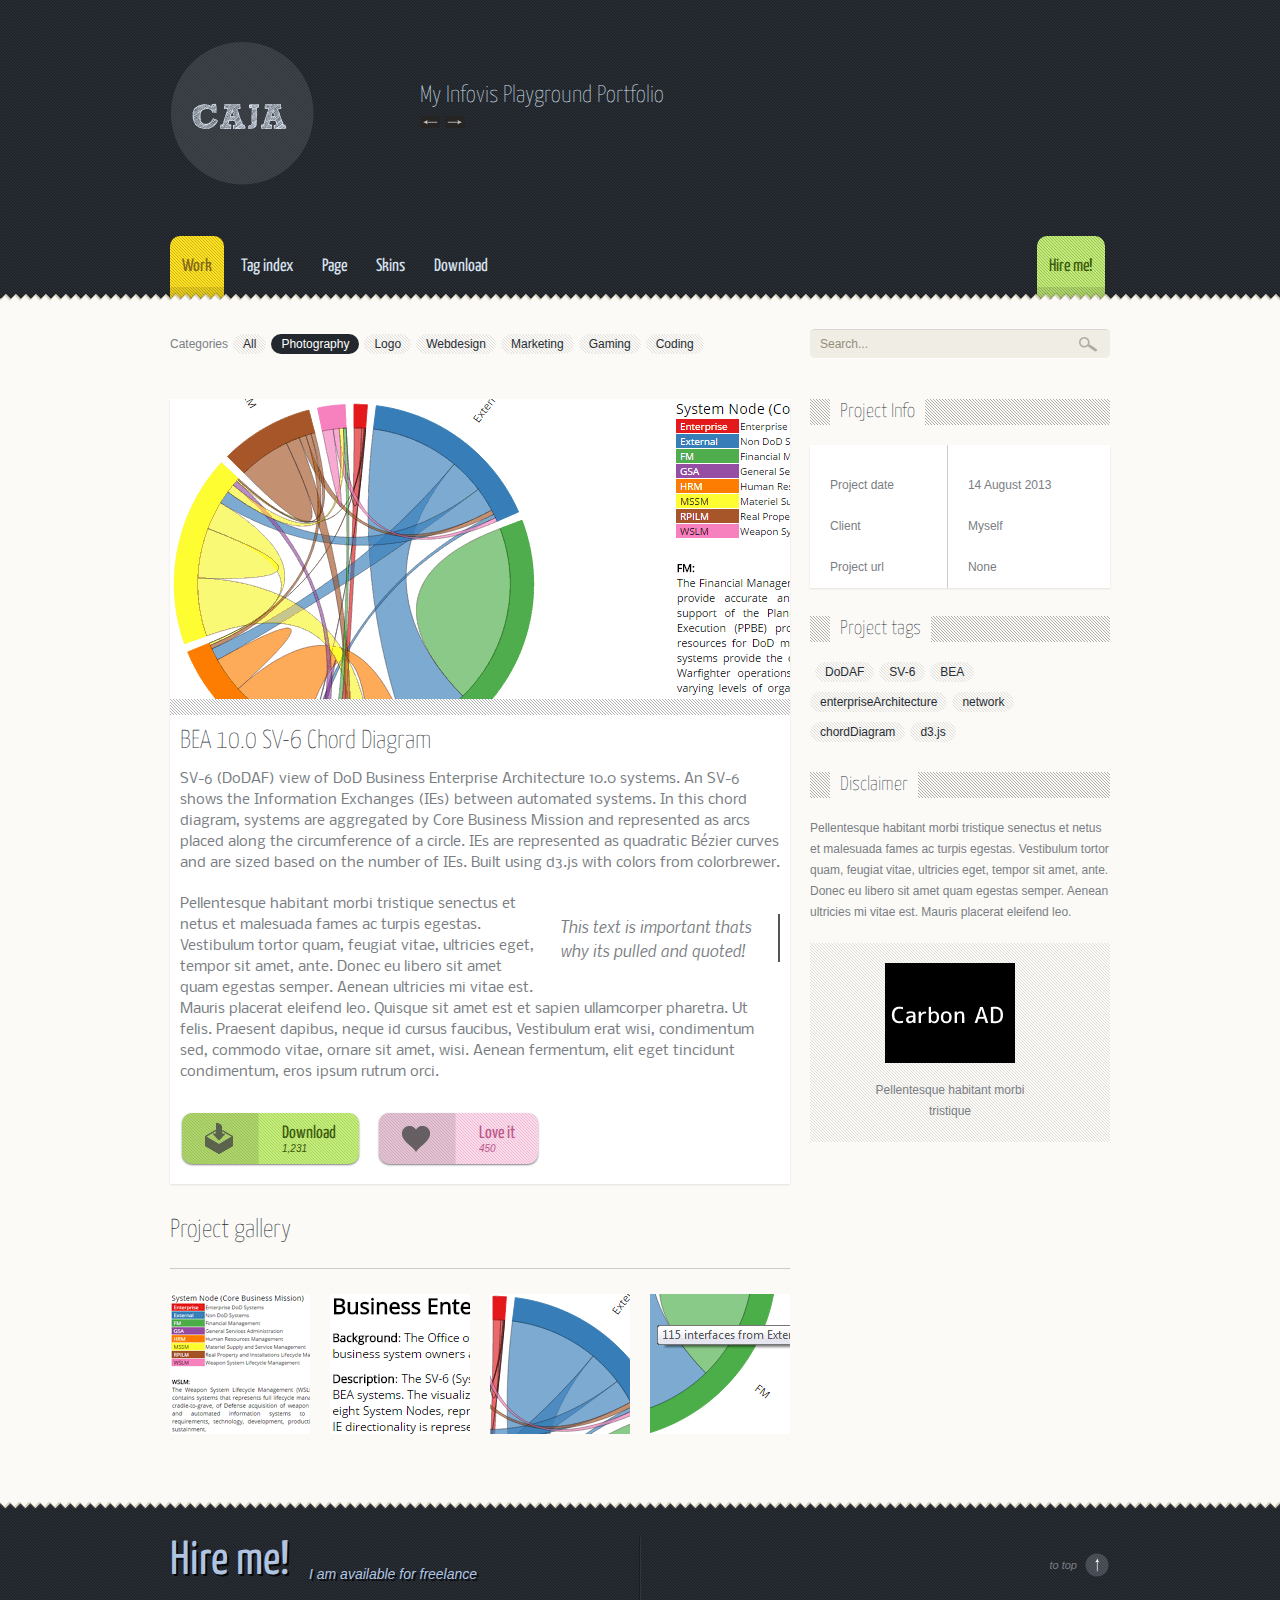
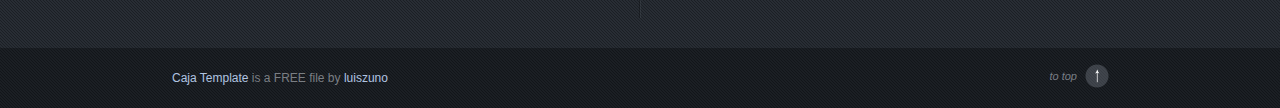
==== commit eaac3fd0: "updating content on multiple project pages" ====
--- a/BEAChordDiagram.html
+++ b/BEAChordDiagram.html
@@ -198,6 +198,7 @@
 					
 
 					<!-- comments list -->
+					<!--
 					<h3 class="s-title">Comments <span>6 comments so far</span></h3>
 					<div id="comments-wrap">
 						<ol class="commentlist">
@@ -217,7 +218,7 @@
 							 		</div>
 						     	</div>
 						
-								<!-- child -->
+								
 								<ul class='children'>
 						  			<li class="comment odd alt depth-2" id="li-comment-2">
 										<div id="comment-2" class="comment-body clearfix">
@@ -233,7 +234,7 @@
 						 				</div>
 									</li>
 								</ul>
-								<!-- ENDS child -->
+								
 							</li>
 						   
 							<li class="comment even thread-even depth-1" id="li-comment-3">
@@ -252,10 +253,12 @@
 							</li>
 						</ol>
 					</div>
+					-->
 					<!-- ENDS comments list -->
 													
 													
-					<!-- Respond -->				
+					<!-- Respond -->
+					<!--					
 					<div id="respond">
 						<h3 class="s-title">Leave a Comment</h3>
 						<div class="cancel-comment-reply"><a rel="nofollow" id="cancel-comment-reply-link" href="#respond" style="display:none;">Cancel reply</a></div>
@@ -277,6 +280,7 @@
 							<input type='hidden' name='comment_parent' id='comment_parent' value='0' />	
 						</form>
 					</div>
+					-->
 					<div class="clear"></div>
 					<!-- ENDS Respond -->
 					
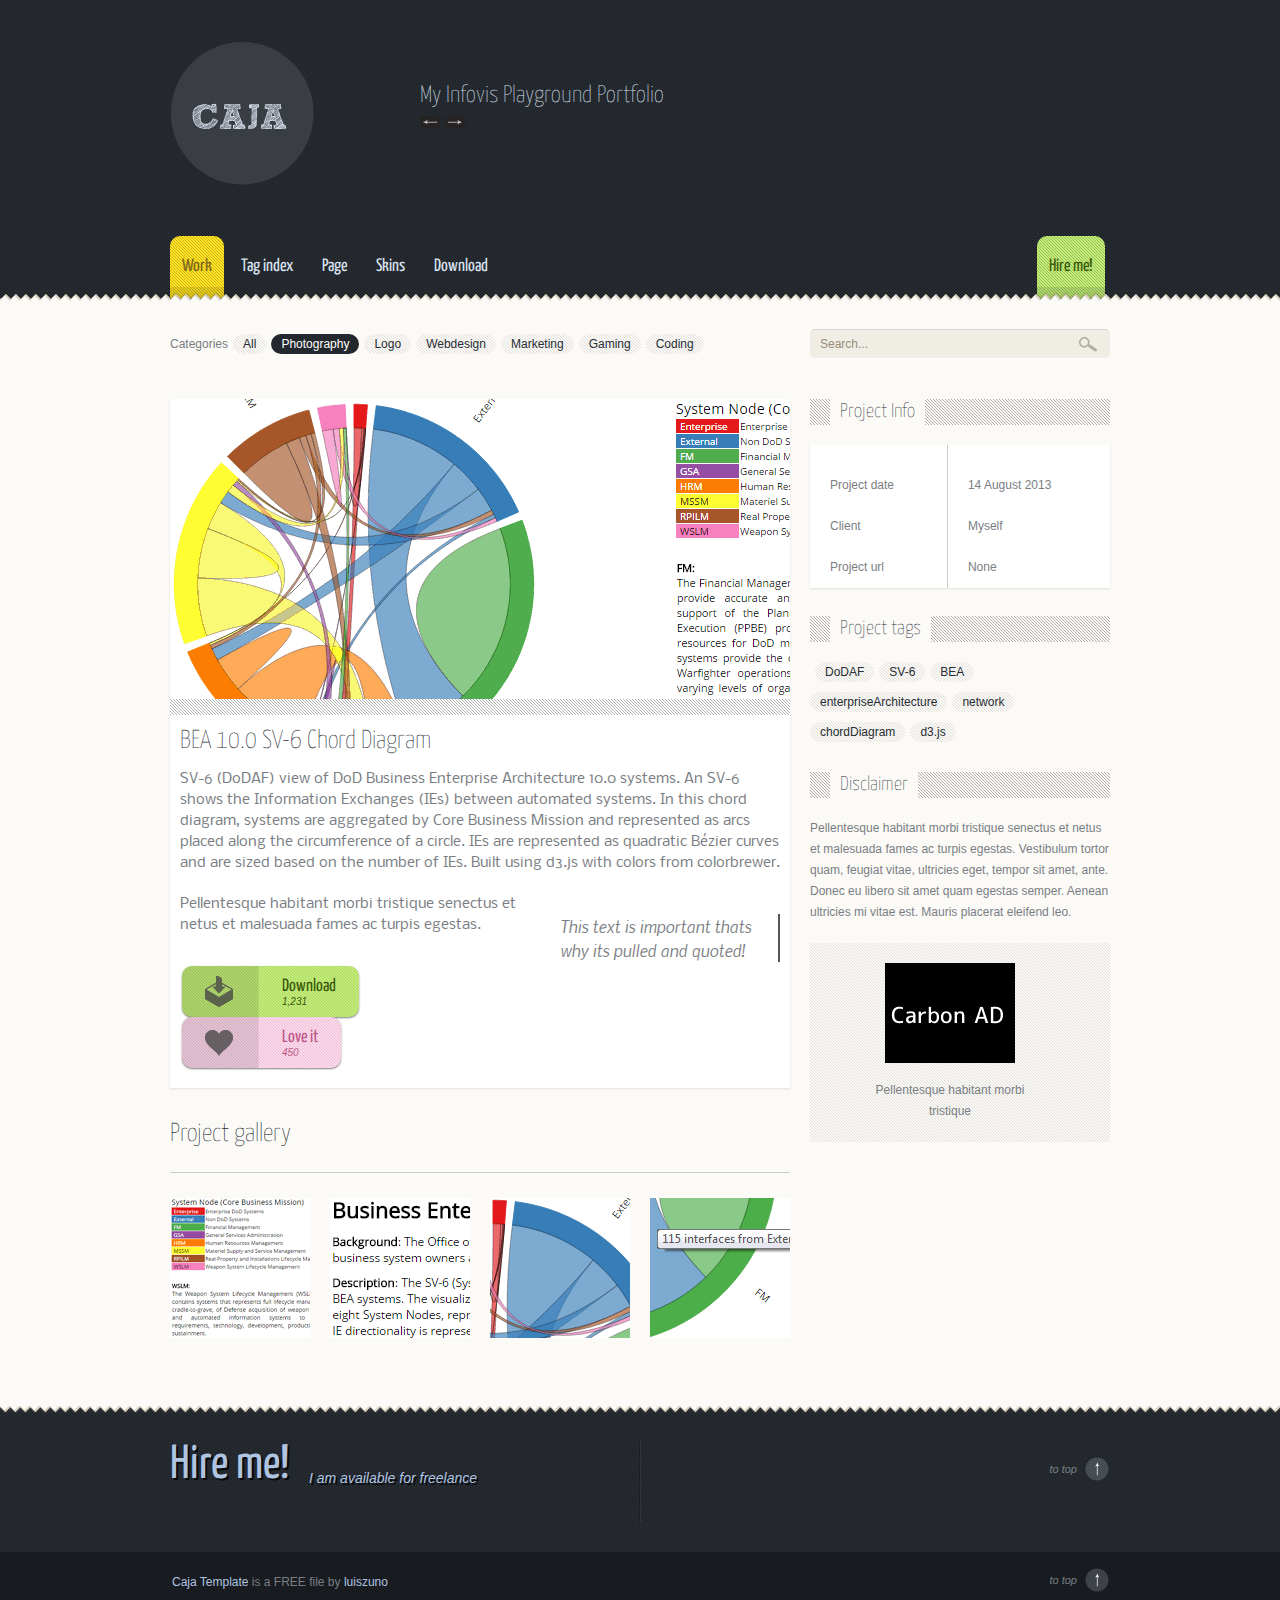
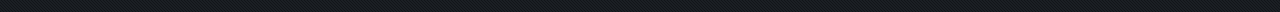
==== commit bf0b4d8b: "updated description" ====
--- a/BEAChordDiagram.html
+++ b/BEAChordDiagram.html
@@ -169,7 +169,7 @@
 							<p>SV-6 (DoDAF) view of DoD Business Enterprise Architecture 10.0 systems. An SV-6 shows the Information Exchanges (IEs) between automated systems. In this chord diagram, systems are aggregated by Core Business Mission and represented as arcs placed along the circumference of a circle. IEs are represented as quadratic Bézier curves and are sized based on the number of IEs.  Built using d3.js with colors from colorbrewer.</p>
 							
 							
-							<p><span class="pullquote-right">This text is important thats why its pulled and quoted!</span>Pellentesque habitant morbi tristique senectus et netus et malesuada fames ac turpis egestas. Vestibulum tortor quam, feugiat vitae, ultricies eget, tempor sit amet, ante. Donec eu libero sit amet quam egestas semper. Aenean ultricies mi vitae est. Mauris placerat eleifend leo. Quisque sit amet est et sapien ullamcorper pharetra.  Ut felis. Praesent dapibus, neque id cursus faucibus,  Vestibulum erat wisi, condimentum sed, commodo vitae, ornare sit amet, wisi. Aenean fermentum, elit eget tincidunt condimentum, eros ipsum rutrum orci.</p>
+							<p><span class="pullquote-right">This text is important thats why its pulled and quoted!</span>Pellentesque habitant morbi tristique senectus et netus et malesuada fames ac turpis egestas. </p>
 							
 							<!-- Buttons -->
 							<div class="buttons-holder">
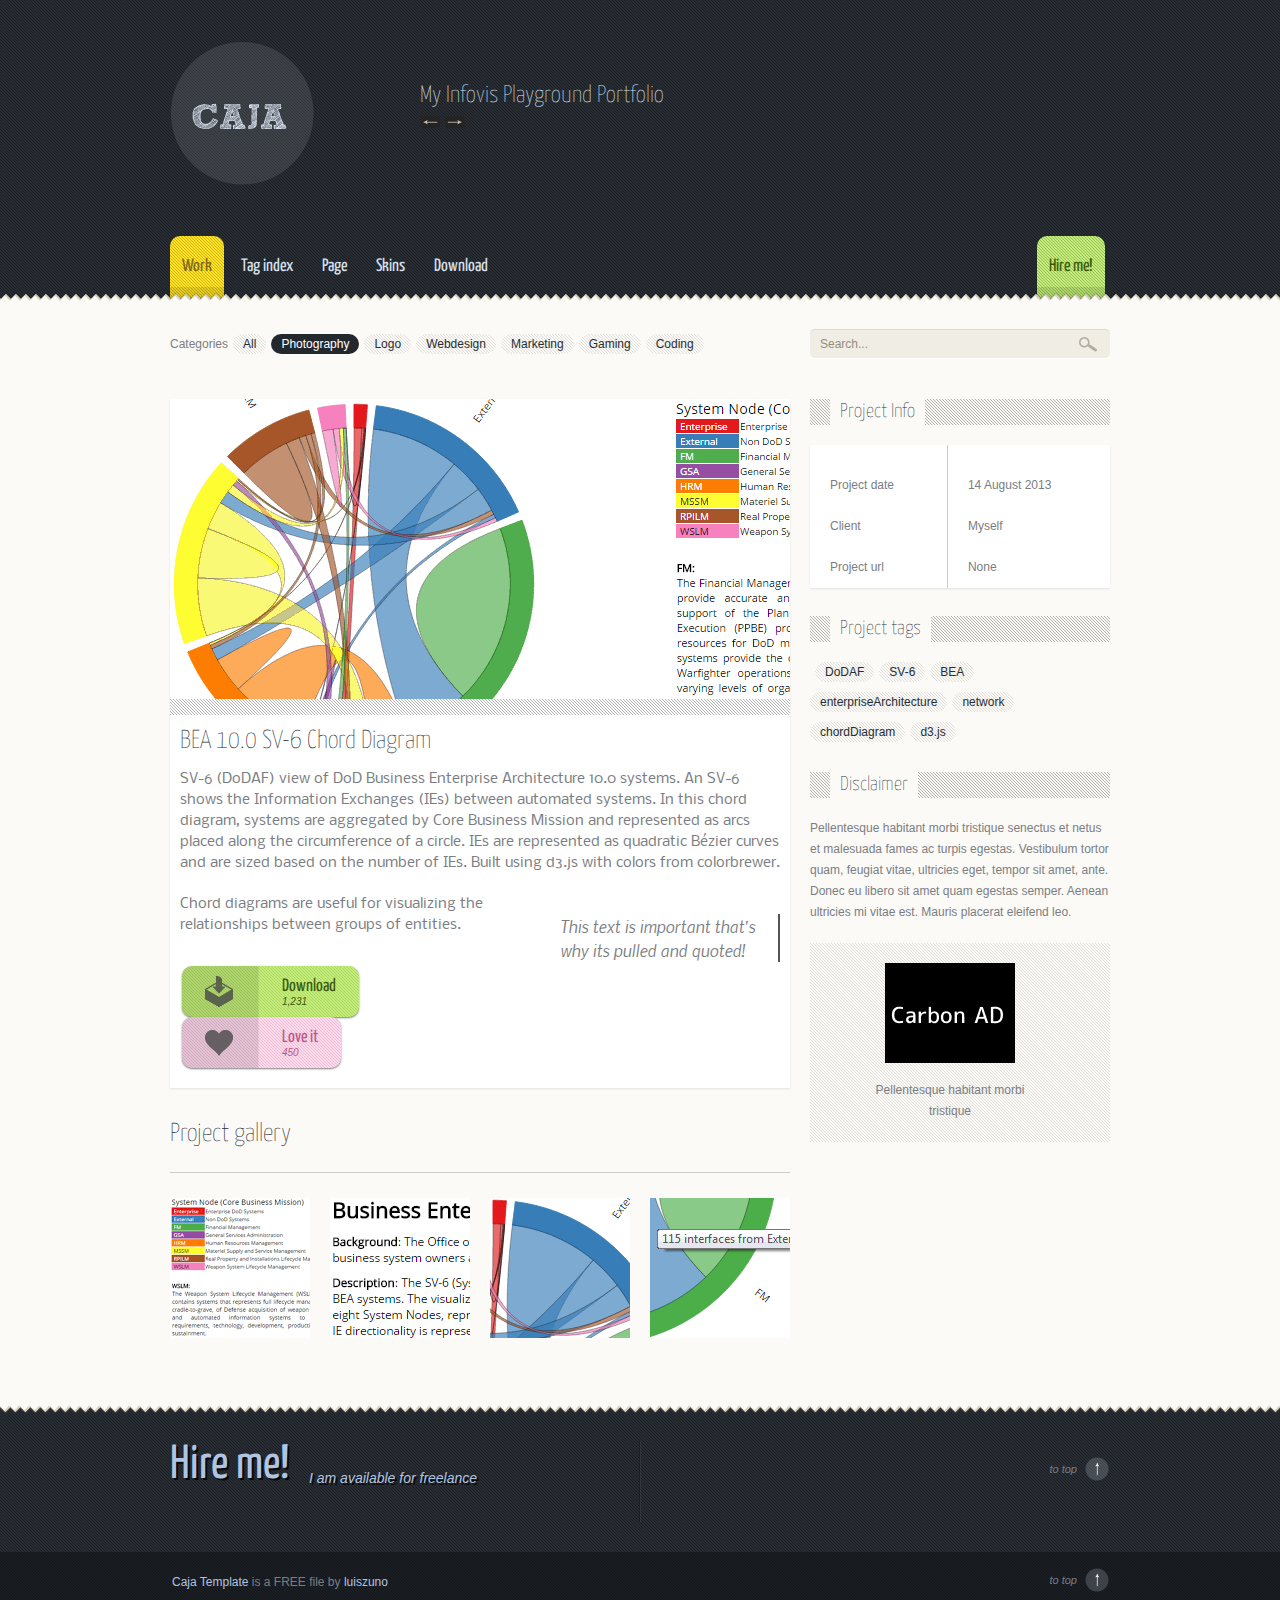
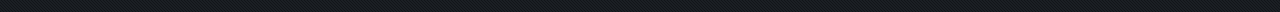
==== commit 175d9b84: "updated description" ====
--- a/BEAChordDiagram.html
+++ b/BEAChordDiagram.html
@@ -169,7 +169,7 @@
 							<p>SV-6 (DoDAF) view of DoD Business Enterprise Architecture 10.0 systems. An SV-6 shows the Information Exchanges (IEs) between automated systems. In this chord diagram, systems are aggregated by Core Business Mission and represented as arcs placed along the circumference of a circle. IEs are represented as quadratic Bézier curves and are sized based on the number of IEs.  Built using d3.js with colors from colorbrewer.</p>
 							
 							
-							<p><span class="pullquote-right">This text is important thats why its pulled and quoted!</span>Pellentesque habitant morbi tristique senectus et netus et malesuada fames ac turpis egestas. </p>
+							<p><span class="pullquote-right">This text is important that's why its pulled and quoted!</span> Chord diagrams are useful for visualizing the relationships between groups of entities.   </p>
 							
 							<!-- Buttons -->
 							<div class="buttons-holder">
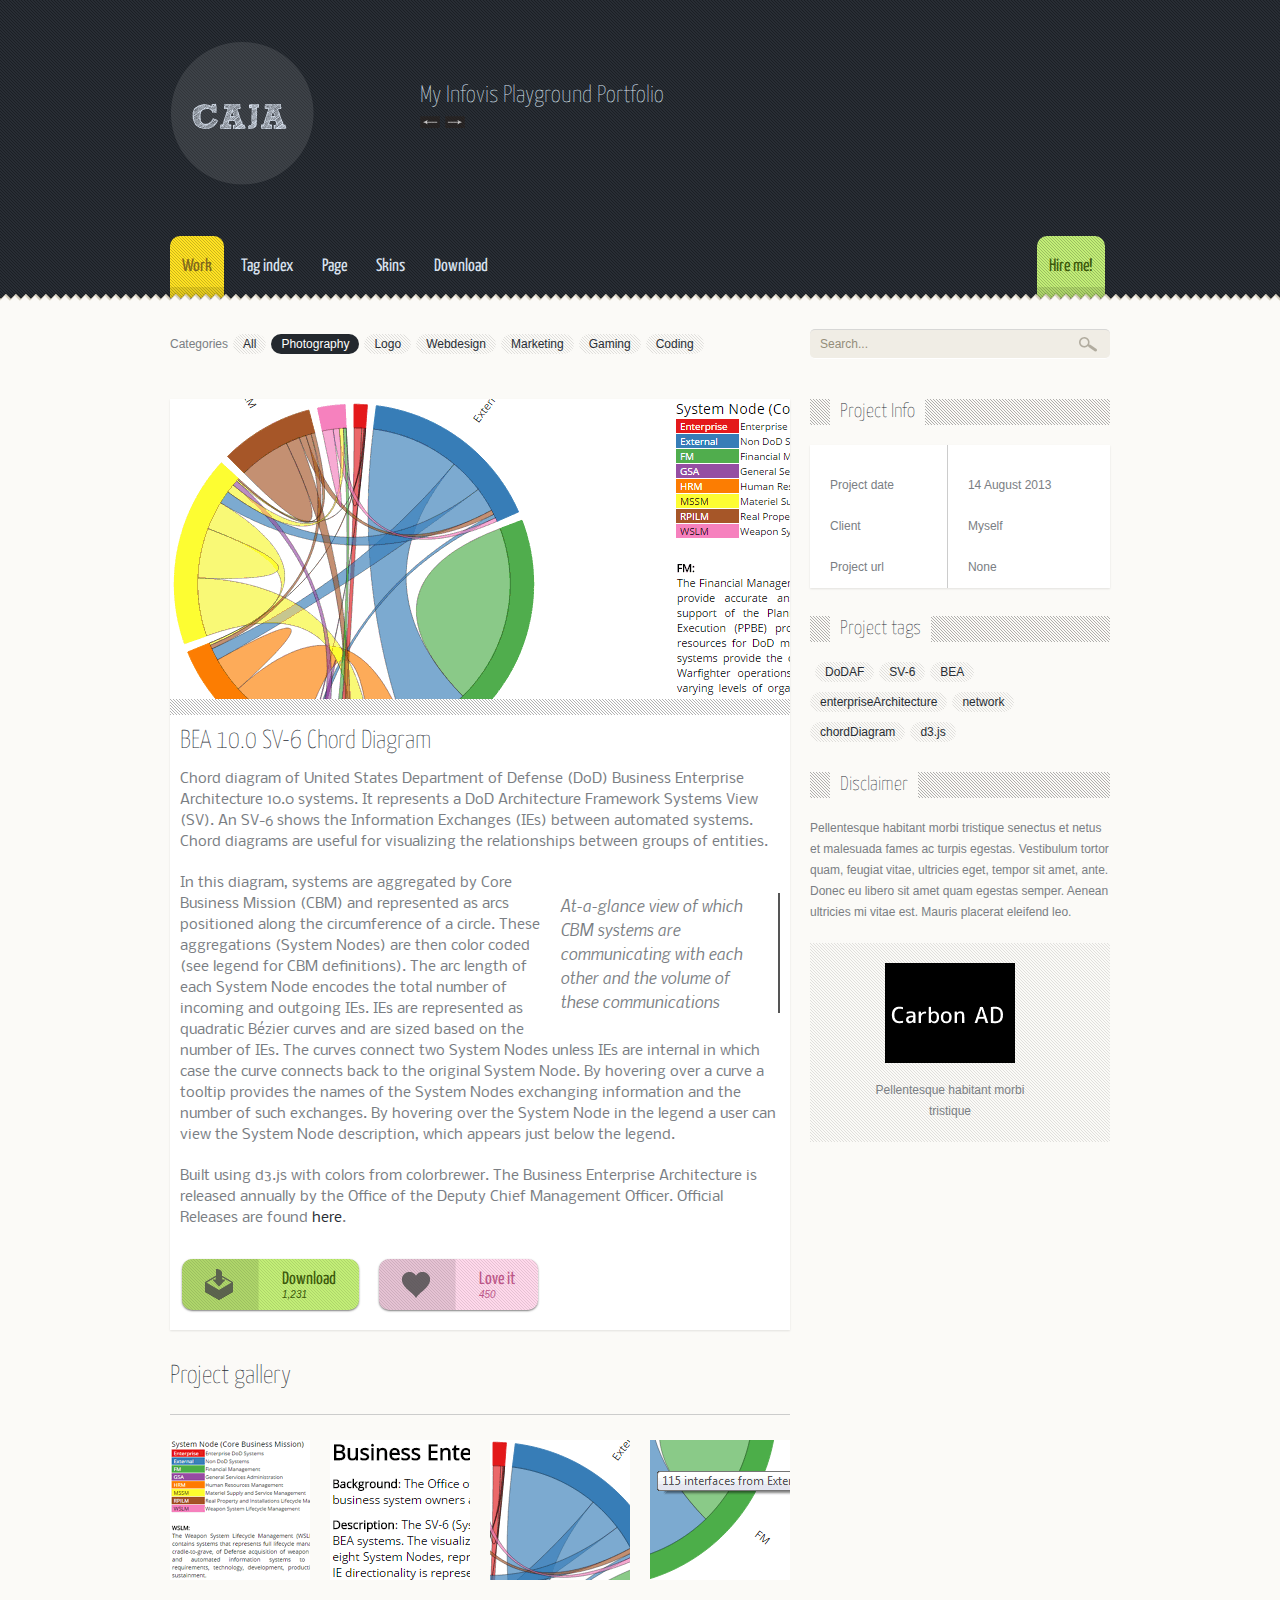
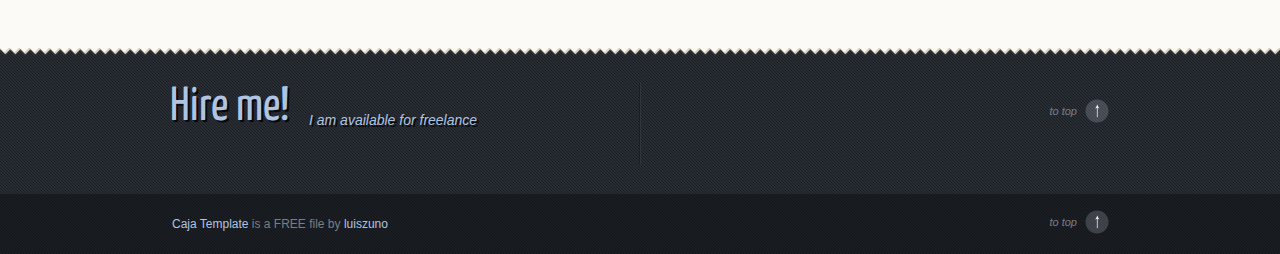
==== commit 42aca114: "updated project page description" ====
--- a/BEAChordDiagram.html
+++ b/BEAChordDiagram.html
@@ -166,10 +166,11 @@
 						<div class="feature-holder"><img src="img/dummies/620x300BEAChord.gif" alt="Image" class="attachment-post-thumbnail" /></div>
 						<div class="padding">
 							<h3 class="p-title">BEA 10.0 SV-6 Chord Diagram</h3>
-							<p>SV-6 (DoDAF) view of DoD Business Enterprise Architecture 10.0 systems. An SV-6 shows the Information Exchanges (IEs) between automated systems. In this chord diagram, systems are aggregated by Core Business Mission and represented as arcs placed along the circumference of a circle. IEs are represented as quadratic Bézier curves and are sized based on the number of IEs.  Built using d3.js with colors from colorbrewer.</p>
+							<p>Chord diagram of United States Department of Defense (DoD) Business Enterprise Architecture 10.0 systems.  It represents a DoD Architecture Framework  Systems View (SV). An SV-6 shows the Information Exchanges (IEs) between automated systems. Chord diagrams are useful for visualizing the relationships between groups of entities.</p>
+														
+							<p><span class="pullquote-right">At-a-glance view of which CBM systems are communicating with each other and the volume of these communications</span> In this diagram, systems are aggregated by Core Business Mission (CBM) and represented as arcs positioned along the circumference of a circle.  These aggregations (System Nodes) are then color coded (see legend for CBM definitions).  The arc length of each System Node encodes the total number of incoming and outgoing IEs.  IEs are represented as quadratic Bézier curves and are sized based on the number of IEs.  The curves connect two System Nodes unless IEs are internal in which case the curve connects back to the original System Node.  By hovering over a curve a tooltip provides the names of the System Nodes exchanging information and the number of such exchanges.  By hovering over the System Node in the legend a user can view the System Node description, which appears just below the legend. </p>
 							
-							
-							<p><span class="pullquote-right">This text is important that's why its pulled and quoted!</span> Chord diagrams are useful for visualizing the relationships between groups of entities.   </p>
+							<p>Built using d3.js with colors from colorbrewer.  The Business Enterprise Architecture is released annually by the Office of the Deputy Chief Management Officer.  Official Releases are found <a href="http://dcmo.defense.gov/products-and-services/business-enterprise-architecture/" alt="link to BEA">here</a>.  </p>
 							
 							<!-- Buttons -->
 							<div class="buttons-holder">
